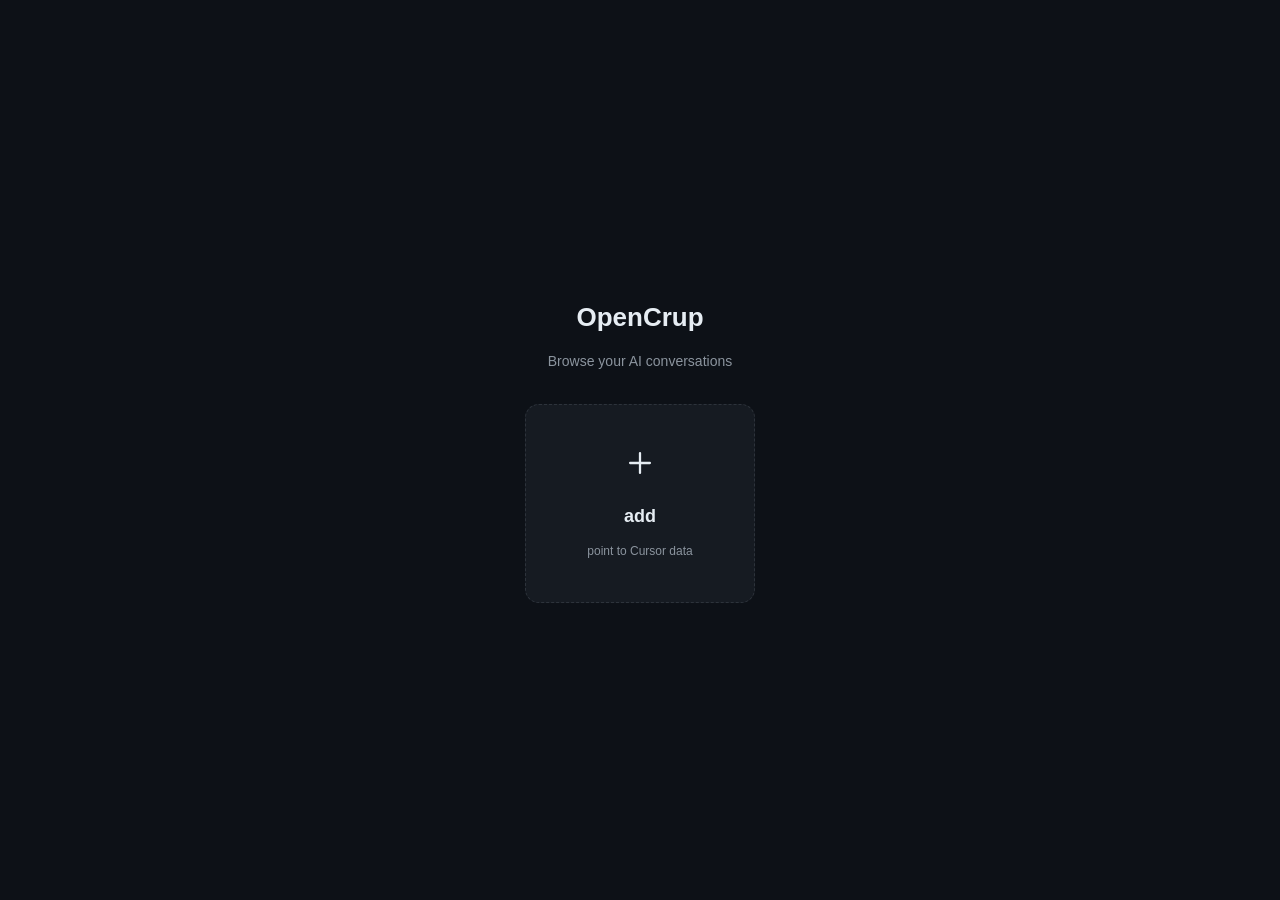
==== public/index.html @ 6ed2d38c "Remove the 'New session' button from the top bar Drops the button, its modal (openNewSessionModal), " ====
<!doctype html>
<html lang="en">
<head>
<meta charset="utf-8">
<meta name="viewport" content="width=device-width, initial-scale=1">
<title>OpenCrup</title>
<style>
  :root {
    --bg: #0d1117;
    --bg2: #161b22;
    --bg3: #1c2129;
    --bg4: #232a35;
    --border: #2d333b;
    --text: #e6edf3;
    --muted: #8b949e;
    --accent: #58a6ff;
    --green: #3fb950;
    --red: #f85149;
    --yellow: #d29922;
    --purple: #bc8cff;
  }
  * { box-sizing: border-box; }
  html, body { height: 100%; }
  body {
    margin: 0;
    font: 14px/1.5 -apple-system, BlinkMacSystemFont, "Segoe UI", Roboto, Helvetica, Arial, sans-serif;
    background: var(--bg);
    color: var(--text);
    display: flex;
    flex-direction: column;
  }
  /* while Shift is held: no text selection anywhere — set explicitly on every
     element (not just inherited) so no descendant can opt back in */
  body.shift-held, body.shift-held * {
    -webkit-user-select: none;
    user-select: none !important;
  }
  button { font: inherit; cursor: pointer; }
  input, select, textarea { font: inherit; color: var(--text); background: var(--bg); border: 1px solid var(--border); border-radius: 6px; padding: 6px 10px; outline: none; }
  input:focus, select:focus, textarea:focus { border-color: var(--accent); }
  ::-webkit-scrollbar { width: 10px; height: 10px; }
  ::-webkit-scrollbar-thumb { background: var(--bg4); border-radius: 5px; }
  ::-webkit-scrollbar-track { background: transparent; }

  /* ---------- top bar ---------- */
  header {
    display: flex; align-items: center; gap: 12px;
    padding: 10px 16px;
    background: var(--bg2);
    border-bottom: 1px solid var(--border);
    flex: 0 0 auto;
  }
  header .logo { font-weight: 700; font-size: 15px; }
  header .logo span { color: var(--accent); }
  header .sub { color: var(--muted); font-size: 12px; }
  header .spacer { flex: 1; }
  .btn {
    background: var(--bg3); color: var(--text);
    border: 1px solid var(--border); border-radius: 6px;
    padding: 6px 12px; font-size: 13px;
  }
  .btn:hover { background: var(--bg4); }
  .btn.primary { background: #1f6feb; border-color: #1f6feb; color: #fff; }
  .btn.primary:hover { background: #388bfd; }
  .btn.danger { color: var(--red); }
  .btn.danger:hover { background: rgba(248, 81, 73, .12); border-color: var(--red); }
  /* inline SVG icons: fully hidden (no reserved gap) until the button is hovered */
  .btn .ic { width: 13px; height: 13px; margin-left: 6px; vertical-align: -2px; display: none; }
  .btn:hover .ic { display: inline-block; }
  .btn.small { padding: 3px 8px; font-size: 12px; }

  /* ---------- layout ---------- */
  main { display: flex; flex: 1; min-height: 0; }
  aside {
    width: 320px; flex: 0 0 320px;
    border-right: 1px solid var(--border);
    background: var(--bg2);
    display: flex; flex-direction: column; min-height: 0;
  }
  .filters { padding: 10px; display: flex; flex-direction: column; gap: 8px; border-bottom: 1px solid var(--border); }
  .filters .row { display: flex; gap: 8px; align-items: center; }
  .filters input[type="search"] { flex: 1; }
  .filters select { flex: 1; }
  .filters label { display: flex; align-items: center; gap: 6px; color: var(--muted); font-size: 12px; cursor: pointer; white-space: nowrap; }
  #f-selcount { flex: 0 0 auto; white-space: nowrap; }

  #session-list { overflow-y: auto; flex: 1; }
  input[type="checkbox"] { accent-color: var(--accent); cursor: pointer; }
  /* bulk action icons live in the Transcripts row, right before the funnel (shown only with a selection) */
  .bulk-bar {
    display: none; align-items: center; gap: 4px; margin-left: auto;
  }
  .bulk-bar .icon-btn { padding: 3px 7px; }
  .bulk-bar .icon-btn svg { width: 14px; height: 14px; }
  [data-tip] { position: relative; }
  [data-tip]:hover::after {
    content: attr(data-tip);
    position: absolute;
    bottom: calc(100% + 6px);
    left: 50%; transform: translateX(-50%);
    background: var(--bg4);
    border: 1px solid var(--border);
    color: var(--text);
    font-size: 11px; line-height: 1.3;
    padding: 3px 8px;
    border-radius: 6px;
    white-space: nowrap;
    z-index: 40;
    pointer-events: none;
  }
  /* rightmost button: anchor to its right edge so the tip stays inside the sidebar */
  .bulk-bar button:last-child[data-tip]:hover::after {
    left: auto; right: 0; transform: none;
  }
  .session-item {
    padding: 10px 12px;
    border-bottom: 1px solid var(--border);
    cursor: pointer;
    border-left: 3px solid transparent;
    display: flex; gap: 8px; align-items: flex-start;
  }
  .si-text { flex: 1; min-width: 0; }
  .session-item:hover { background: var(--bg3); }
  .session-item.selected {
    background: rgba(88, 166, 255, .13);
    border-left-color: var(--accent);
  }
  .session-item.selected:hover { background: rgba(88, 166, 255, .2); }
  /* the latest clicked item (anchor) stands out from the rest of the selection */
  .session-item.active {
    background: rgba(88, 166, 255, .3);
    border-left-color: var(--accent);
  }
  .session-item .title { font-weight: 600; font-size: 13px; white-space: nowrap; overflow: hidden; text-overflow: ellipsis; }
  .session-item .meta { color: var(--muted); font-size: 11.5px; margin-top: 3px; display: flex; gap: 6px; flex-wrap: wrap; }
  .badge {
    display: inline-block; padding: 0 6px; border-radius: 10px;
    font-size: 10.5px; line-height: 16px; border: 1px solid var(--border);
    color: var(--muted); background: var(--bg);
  }
  .badge.agent { color: var(--purple); border-color: rgba(188, 140, 255, .4); }
  .badge.archived { color: var(--yellow); border-color: rgba(210, 153, 34, .5); }
  .badge.model { color: var(--accent); border-color: rgba(88, 166, 255, .4); }

  /* ---------- project groups ---------- */
  .proj-head {
    display: flex; align-items: center; gap: 8px;
    padding: 6px 12px;
    background: var(--bg3);
    border-bottom: 1px solid var(--border);
    cursor: pointer;
    position: sticky; top: 0; z-index: 5;
    font-size: 12px;
  }
  .proj-head:hover { background: var(--bg4); }
  .proj-toggle { color: var(--muted); width: 12px; flex: 0 0 auto; }
  .proj-name { flex: 1; min-width: 0; white-space: nowrap; overflow: hidden; text-overflow: ellipsis; font-weight: 600; }
  .proj-head .badge { flex: 0 0 auto; }
  /* list title row: "Transcripts" + filter icon (tapping the icon swaps in the project dropdown) */
  .list-title {
    display: flex; align-items: center; gap: 8px;
    padding: 7px 12px; border-bottom: 1px solid var(--border); background: var(--bg2);
  }
  .list-title-text { font-weight: 600; font-size: 12px; color: var(--muted); text-transform: uppercase; letter-spacing: .05em; }
  /* filter icon: tapping it reveals a project menu below (selected item gets a checkmark) */
  .filter-wrap { position: relative; margin-left: auto; }
  .filter-icon {
    background: none; border: none; cursor: pointer; color: var(--muted);
    padding: 3px; display: flex; align-items: center; border-radius: 4px;
  }
  .filter-icon:hover { color: var(--text); background: var(--bg4); }
  .filter-icon svg { width: 14px; height: 14px; }
  .filter-menu {
    position: absolute; top: calc(100% + 4px); right: 0; z-index: 50;
    min-width: 220px; max-width: 320px; max-height: 320px; overflow-y: auto;
    background: var(--bg); border: 1px solid var(--border); border-radius: 6px;
    box-shadow: 0 8px 24px rgba(0, 0, 0, .4); display: none;
  }
  .filter-menu.open { display: block; }
  .filter-item {
    display: flex; align-items: center; gap: 8px;
    padding: 7px 10px; font-size: 12px; cursor: pointer; white-space: nowrap;
  }
  .filter-item:hover { background: var(--bg4); }
  .filter-item .check { width: 14px; flex: 0 0 auto; color: var(--accent); }
  .filter-item .label { overflow: hidden; text-overflow: ellipsis; }
  /* select-all checkbox (left of the title) */
  .list-title .selectall { display: flex; align-items: center; cursor: pointer; }
  .list-title .selectall input { width: 14px; height: 14px; cursor: pointer; }
  /* separator inside the filter menu (above the "Show archived" toggle) */
  .filter-sep { height: 1px; margin: 5px 8px; background: var(--border); }

  /* ---------- detail pane ---------- */
  #detail { flex: 1; overflow-y: auto; min-width: 0; }
  .empty {
    height: 100%; display: flex; flex-direction: column; align-items: center; justify-content: center;
    color: var(--muted); gap: 8px;
  }
  .empty .big { font-size: 40px; }
  .detail-inner { max-width: 900px; margin: 0 auto; padding: 20px 24px 80px; }

  .sess-head { border-bottom: 1px solid var(--border); padding-bottom: 14px; margin-bottom: 18px; }
  .sess-head h1 { font-size: 20px; margin: 0 0 8px; }
  .sess-head .title-input { font-size: 20px; font-weight: 700; width: 100%; }
  .sess-meta { display: flex; flex-wrap: wrap; gap: 6px 14px; color: var(--muted); font-size: 12px; }
  .sess-meta .k { color: var(--muted); }
  .sess-meta .v { color: var(--text); }
  .sess-meta select {
    font-size: 12px; padding: 1px 6px; border-radius: 4px;
    max-width: 300px; text-overflow: ellipsis;
  }
  /* project combo: select + fused "…" button on the trailing edge */
  .proj-combo { display: inline-flex; align-items: stretch; border: 1px solid var(--border); border-radius: 4px; }
  .proj-combo select {
    border: none; border-radius: 0; font-size: 12px; padding: 1px 6px;
    max-width: 260px; text-overflow: ellipsis;
  }
  .proj-combo .combo-more {
    border: none; border-left: 1px solid var(--border); border-radius: 0;
    background: var(--bg3); color: var(--text); padding: 0 9px;
    cursor: pointer; font-size: 13px; line-height: 1;
  }
  .proj-combo .combo-more:hover { background: var(--bg4); }
  .spinner {
    display: inline-block; width: 11px; height: 11px;
    border: 2px solid var(--border); border-top-color: var(--accent);
    border-radius: 50%; animation: spin .7s linear infinite;
  }
  @keyframes spin { to { transform: rotate(360deg); } }
  .sess-actions { display: flex; gap: 8px; margin-top: 12px; flex-wrap: wrap; }
  .mono { font-family: ui-monospace, SFMono-Regular, Menlo, monospace; font-size: 11.5px; }
  .copyable { cursor: pointer; }
  .copyable:hover { color: var(--accent); }

  /* ---------- messages ---------- */
  .msg { display: flex; gap: 12px; margin-bottom: 18px; }
  .avatar {
    flex: 0 0 30px; width: 30px; height: 30px; border-radius: 8px;
    display: flex; align-items: center; justify-content: center;
    font-size: 12px; font-weight: 700; margin-top: 2px;
  }
  .avatar.user { background: rgba(63, 185, 80, .15); color: var(--green); }
  .avatar.assistant { background: rgba(88, 166, 255, .15); color: var(--accent); }
  .msg-body { flex: 1; min-width: 0; }
  .msg-head { display: flex; align-items: center; gap: 8px; margin-bottom: 4px; position: relative; }
  .msg-head .name { font-weight: 600; font-size: 13px; }
  .msg-head .time { color: var(--muted); font-size: 11.5px; }
  /* actions are absolutely positioned so showing/hiding them never shifts the layout */
  .msg-head .actions { position: absolute; right: 0; top: 0; height: 100%; display: none; align-items: center; gap: 4px; }
  .msg:hover .msg-head .actions { display: flex; }
  /* compact icon-only buttons (message edit/delete) */
  .icon-btn { padding: 2px 6px; line-height: 1; }
  .icon-btn svg { width: 13px; height: 13px; vertical-align: -2px; }
  .msg-content {
    background: var(--bg2); border: 1px solid var(--border); border-radius: 8px;
    padding: 10px 14px; overflow-wrap: break-word;
  }
  .msg.user .msg-content { background: rgba(63, 185, 80, .06); }
  .msg-content p { margin: 0 0 8px; }
  .msg-content p:last-child { margin-bottom: 0; }
  .msg-content pre {
    background: var(--bg); border: 1px solid var(--border); border-radius: 6px;
    padding: 10px; overflow-x: auto; font-size: 12px; line-height: 1.45;
    font-family: ui-monospace, SFMono-Regular, Menlo, monospace;
  }
  .msg-content code {
    font-family: ui-monospace, SFMono-Regular, Menlo, monospace; font-size: 12px;
    background: var(--bg4); border-radius: 4px; padding: 1px 5px;
  }
  .msg-content pre code { background: none; padding: 0; }
  .msg-content a { color: var(--accent); }

  details.thinking, details.tool, details.compaction {
    border: 1px solid var(--border); border-radius: 6px; margin: 6px 0;
    background: var(--bg);
  }
  details.thinking summary, details.tool summary, details.compaction summary {
    padding: 6px 10px; cursor: pointer; color: var(--muted); font-size: 12px;
    user-select: none; list-style: none;
  }
  details.thinking summary::before { content: "◦ "; }
  details.tool summary::before { content: "⚙ "; }
  details.compaction summary::before { content: "⧉ "; }
  details.thinking[open] summary, details.tool[open] summary, details.compaction[open] summary { color: var(--text); border-bottom: 1px solid var(--border); }
  details .inner { padding: 8px 10px; font-size: 12.5px; }
  details .inner pre { margin: 0; white-space: pre-wrap; word-break: break-word; }
  .tool-name { font-weight: 600; color: var(--accent); }
  .tool-status { font-size: 11px; padding: 0 6px; border-radius: 8px; }
  .tool-status.completed { color: var(--green); background: rgba(63,185,80,.12); }
  .tool-status.error { color: var(--red); background: rgba(248,81,73,.12); }
  .tool-status.pending { color: var(--yellow); background: rgba(210,153,34,.12); }

  .sysline { text-align: center; color: var(--muted); font-size: 12px; margin: 10px 0; }
  .sysline .pill { background: var(--bg2); border: 1px solid var(--border); border-radius: 12px; padding: 2px 12px; display: inline-block; }

  .edit-box { width: 100%; min-height: 120px; resize: vertical; font-family: inherit; background: var(--bg); }
  .edit-actions { display: flex; gap: 8px; margin-top: 8px; }

  /* ---------- modal ---------- */
  .modal-backdrop {
    position: fixed; inset: 0; background: rgba(0,0,0,.6);
    display: flex; align-items: center; justify-content: center; z-index: 50;
  }
  .modal {
    background: var(--bg2); border: 1px solid var(--border); border-radius: 10px;
    width: 480px; max-width: calc(100vw - 40px); padding: 20px;
  }
  .modal h2 { margin: 0 0 14px; font-size: 16px; }
  .modal .field { margin-bottom: 12px; }
  .modal .field label { display: block; color: var(--muted); font-size: 12px; margin-bottom: 4px; }
  .modal .field input, .modal .field select { width: 100%; }
  .modal .modal-actions { display: flex; justify-content: flex-end; gap: 8px; margin-top: 16px; }

  /* ---------- toast ---------- */
  #toast {
    position: fixed; bottom: 20px; left: 50%; transform: translateX(-50%);
    background: var(--bg3); border: 1px solid var(--border); border-radius: 8px;
    padding: 8px 16px; font-size: 13px; z-index: 100;
    opacity: 0; pointer-events: none; transition: opacity .2s;
  }
  #toast.show { opacity: 1; }
  #toast.error { border-color: var(--red); color: var(--red); }
  #toast.ok { border-color: var(--green); color: var(--green); }

  /* ---------- home / source picker ---------- */
  #home, #viewer { flex: 1; min-height: 0; }
  #viewer { display: flex; flex-direction: column; }
  .hidden { display: none !important; }
  #home {
    display: flex; flex-direction: column; align-items: center; justify-content: center;
    gap: 14px; padding: 40px;
  }
  .home-title { font-size: 26px; font-weight: 700; }
  .home-sub { color: var(--muted); font-size: 14px; margin-bottom: 18px; }
  .home-cards { display: flex; gap: 20px; flex-wrap: wrap; justify-content: center; }
  .source-card {
    width: 230px; padding: 30px 20px; text-align: center;
    background: var(--bg2); border: 1px solid var(--border); border-radius: 14px;
    cursor: pointer; transition: transform .12s, border-color .12s, background .12s;
    display: flex; flex-direction: column; align-items: center; gap: 12px;
  }
  .source-card:hover { transform: translateY(-3px); border-color: var(--accent); background: var(--bg3); }
  .source-card .icon { width: 56px; height: 56px; display: flex; align-items: center; justify-content: center; }
  .source-card .icon svg { width: 46px; height: 46px; }
  .source-card .name { font-size: 18px; font-weight: 700; }
  .source-card .desc { color: var(--muted); font-size: 12px; }
  .source-card .count { color: var(--muted); font-size: 11px; }
  .source-card.add { border-style: dashed; }
  .source-card.add .icon svg { width: 34px; height: 34px; }
</style>
</head>
<body>

<div id="home">
  <div class="home-title">OpenCrup</div>
  <div class="home-sub">Browse your AI conversations</div>
  <div class="home-cards" id="home-cards"></div>
</div>

<div id="viewer" class="hidden">
<header>
  <button class="btn" id="btn-home" title="Back to home">← Home</button>
  <div class="logo" id="app-logo">Open<span>Crup</span></div>
  <div class="sub" id="db-sub"></div>
  <div class="spacer"></div>
  <button class="btn" id="btn-refresh" title="Refresh list">↻ Refresh</button>
</header>

<main>
  <aside>
    <div class="filters">
      <input type="search" id="f-search" placeholder="Search title, id, directory…">
      <div class="row">
        <span class="badge" id="f-count"></span>
        <span class="spacer" style="flex:1"></span>
        <span class="badge" id="f-selcount">0 selected</span>
      </div>
    </div>
    <div class="list-title">
      <label class="selectall" title="Select all"><input type="checkbox" id="f-selectall"></label>
      <span class="list-title-text">Transcripts</span>
      <div class="bulk-bar" id="bulk-bar">
        <button class="btn small icon-btn" id="bulk-archive" data-tip="Archive selected — hidden unless “show archived” is on" title="Archive selected"><svg viewBox="0 0 24 24" fill="none" stroke="currentColor" stroke-width="2" stroke-linecap="round" stroke-linejoin="round"><path d="M21 8v13H3V8"/><path d="M1 3h22v5H1z"/><path d="M10 12h4"/></svg></button>
        <button class="btn small icon-btn" id="bulk-unarchive" data-tip="Unarchive selected — back to the active list" title="Unarchive selected"><svg viewBox="0 0 24 24" fill="none" stroke="currentColor" stroke-width="2" stroke-linecap="round" stroke-linejoin="round"><path d="M21 8v13H3V8"/><path d="M1 3h22v5H1z"/><path d="M12 18v-6"/><path d="M9 15l3-3 3 3"/></svg></button>
        <button class="btn small icon-btn danger" id="bulk-delete" data-tip="Permanently delete selected sessions and all their messages" title="Delete selected"><svg viewBox="0 0 24 24" fill="none" stroke="currentColor" stroke-width="2" stroke-linecap="round" stroke-linejoin="round"><path d="M3 6h18"/><path d="M19 6v14a2 2 0 0 1-2 2H7a2 2 0 0 1-2-2V6"/><path d="M8 6V4a2 2 0 0 1 2-2h4a2 2 0 0 1 2 2v2"/></svg></button>
      </div>
      <div class="filter-wrap">
        <button class="filter-icon" id="f-filter" title="Filter by project" aria-label="Filter by project">
          <svg viewBox="0 0 24 24" fill="none" stroke="currentColor" stroke-width="2" stroke-linecap="round" stroke-linejoin="round"><path d="M22 3H2l8 9.46V19l4 2v-8.54L22 3z"/></svg>
        </button>
        <div class="filter-menu" id="f-menu"></div>
      </div>
    </div>
    <div id="session-list"></div>
  </aside>
  <section id="detail">
    <div class="empty">
      <div class="big">💬</div>
      <div>Select a conversation to view it</div>
    </div>
  </section>
</main>
</div>

<div id="toast"></div>

<script>
"use strict";

// ---------------------------------------------------------------------------
// state
// ---------------------------------------------------------------------------
const state = {
  source: null, // "opencode" | "cursor" | null (home)
  sessions: [],
  projects: [],
  models: [],
  selectedId: null,
  detail: null,
  selected: new Set(),
  selectAnchor: null, // id of the last clicked row, for shift-click range select
  collapsedProjects: new Set(), // project keys whose group is collapsed
  projectFilter: "", // project id the list is filtered to ("" = all projects)
  showArchived: false, // include archived sessions in the list
};

const $ = (sel) => document.querySelector(sel);
const detailEl = $("#detail");

// ---------------------------------------------------------------------------
// utils
// ---------------------------------------------------------------------------
function escapeHtml(s) {
  return String(s ?? "").replace(/&/g, "&amp;").replace(/</g, "&lt;").replace(/>/g, "&gt;").replace(/"/g, "&quot;");
}

function md(text) {
  const codes = [];
  let s = escapeHtml(text);
  s = s.replace(/```(\w*)\n?([\s\S]*?)```/g, (m, lang, code) => {
    codes.push(`<pre><code>${code.replace(/\n$/, "")}</code></pre>`);
    return `\u0000${codes.length - 1}\u0000`;
  });
  s = s.replace(/`([^`\n]+)`/g, "<code>$1</code>");
  s = s.replace(/\*\*([^*]+)\*\*/g, "<strong>$1</strong>");
  s = s.replace(/\[([^\]]+)\]\((https?:[^)\s]+)\)/g, '<a href="$2" target="_blank" rel="noopener">$1</a>');
  s = s.replace(/\n/g, "<br>");
  s = s.replace(/\u0000(\d+)\u0000/g, (m, i) => codes[Number(i)]);
  return s;
}

function relTime(ts) {
  if (!ts) return "";
  const d = Date.now() - ts;
  const min = Math.floor(d / 60000);
  if (min < 1) return "just now";
  if (min < 60) return `${min}m ago`;
  const h = Math.floor(min / 60);
  if (h < 24) return `${h}h ago`;
  const days = Math.floor(h / 24);
  if (days < 30) return `${days}d ago`;
  return new Date(ts).toLocaleDateString();
}

function fmtTime(ts) {
  return ts ? new Date(ts).toLocaleString() : "";
}

function shortModel(modelStr) {
  if (!modelStr) return null;
  try {
    const m = JSON.parse(modelStr);
    return m.variant ? `${m.id}#${m.variant}` : m.id;
  } catch { return modelStr; }
}

function tilde(p) {
  const home = window.__home;
  if (p && home && p.startsWith(home)) return "~" + p.slice(home.length);
  return p || "";
}

function toast(msg, type = "ok") {
  const el = $("#toast");
  el.textContent = msg;
  el.className = `show ${type}`;
  clearTimeout(toast._t);
  toast._t = setTimeout(() => (el.className = ""), 2500);
}

async function api(path, opts = {}) {
  const res = await fetch(path, {
    headers: { "content-type": "application/json" },
    ...opts,
    body: opts.body ? JSON.stringify(opts.body) : undefined,
  });
  const data = await res.json().catch(() => ({}));
  if (!res.ok) throw new Error(data.error || `HTTP ${res.status}`);
  return data;
}

// source-aware API base + path builders
const API_BASE = { opencode: "/api", cursor: "/api/cursor" };
function base() { return API_BASE[state.source] || "/api"; }
function sessionsUrl(params) {
  const p = new URLSearchParams();
  if (params.q) p.set("q", params.q);
  if (params.project) p.set(state.source === "cursor" ? "project" : "project_id", params.project);
  if (params.archived) p.set("archived", "1");
  return `${base()}/sessions?${p}`;
}
function messageUrl(mid) {
  if (state.source === "cursor")
    return `${base()}/sessions/${encodeURIComponent(state.detail.id)}/messages/${encodeURIComponent(mid)}`;
  return `${base()}/messages/${encodeURIComponent(mid)}`;
}

// ---------------------------------------------------------------------------
// loading
// ---------------------------------------------------------------------------
async function loadProjects() {
  state.projects = await api(base() + "/projects");
  renderFilterMenu();
}

// Build the project filter menu (All projects + each project); the active one gets a checkmark
function renderFilterMenu() {
  const menu = $("#f-menu");
  if (!menu) return;
  const items = [
    { id: "", label: "All projects" },
    ...state.projects.map((p) => ({ id: p.id, label: `${tilde(p.worktree)} (${p.session_count})` })),
  ];
  const projHtml = items.map((it) => {
    const active = it.id === state.projectFilter;
    return `<div class="filter-item" data-kind="project" data-id="${escapeHtml(it.id)}">
      <span class="check">${active ? "✓" : ""}</span>
      <span class="label">${escapeHtml(it.label)}</span>
    </div>`;
  }).join("");
  const archHtml = `<div class="filter-sep"></div>
    <div class="filter-item" data-kind="archived">
      <span class="check">${state.showArchived ? "✓" : ""}</span>
      <span class="label">Show archived</span>
    </div>`;
  menu.innerHTML = projHtml + archHtml;
  menu.querySelectorAll(".filter-item").forEach((el) => {
    el.addEventListener("click", () => {
      if (el.dataset.kind === "archived") {
        state.showArchived = !state.showArchived;
      } else {
        state.projectFilter = el.dataset.id;
      }
      closeFilterMenu();
      renderFilterMenu();
      loadSessions();
    });
  });
}
function closeFilterMenu() {
  const menu = $("#f-menu");
  if (menu) menu.classList.remove("open");
}

async function loadModels() {
  if (state.source === "cursor") { state.models = []; return; }
  state.models = await api(base() + "/models");
}

async function loadSessions() {
  const q = $("#f-search").value.trim();
  const project = state.projectFilter;
  const archived = state.showArchived;
  state.sessions = await api(sessionsUrl({ q, project, archived }));
  // drop selections (and the range anchor) that are no longer in the visible list
  const visible = new Set(state.sessions.map((s) => s.id));
  for (const id of [...state.selected]) if (!visible.has(id)) state.selected.delete(id);
  if (state.selectAnchor && !visible.has(state.selectAnchor)) state.selectAnchor = null;
  renderSessionList();
}

async function refreshAll() {
  await Promise.all([loadProjects(), loadModels(), loadSessions()]);
}

// ---------------------------------------------------------------------------
// session list
// ---------------------------------------------------------------------------
function projectKey(s) {
  return s.project_worktree || s.directory || "(unknown)";
}

// Group sessions by project, ordered by most recent activity per project.
// Archived sessions are pulled into their own "Archived" group (pinned last).
// Returns an array of [groupKey, [session, ...]] pairs.
function groupedSessions() {
  const groups = new Map();
  for (const s of state.sessions) {
    const k = s.time_archived ? "__archived__" : projectKey(s);
    if (!groups.has(k)) groups.set(k, []);
    groups.get(k).push(s);
  }
  const latest = (items) => Math.max(0, ...items.map((s) => s.time_updated || 0));
  const entries = [...groups.entries()];
  entries.sort((a, b) => {
    if (a[0] === "__archived__") return 1;
    if (b[0] === "__archived__") return -1;
    return latest(b[1]) - latest(a[1]);
  });
  return entries;
}

function renderSessionList() {
  const el = $("#session-list");
  $("#f-count").textContent = `${state.sessions.length} sessions`;
  if (state.sessions.length === 0) {
    el.innerHTML = '<div class="empty" style="height:auto;padding:40px 10px">No sessions found</div>';
    updateSelectionUI();
    return;
  }
  const groups = groupedSessions();
  el.innerHTML = groups.map(([key, items]) => {
    const collapsed = state.collapsedProjects.has(key);
    const name = key === "__archived__" ? "Archived" : tilde(key);
    return `
      <div class="proj-group" data-proj="${escapeHtml(key)}">
        <div class="proj-head" data-proj="${escapeHtml(key)}">
          <span class="proj-toggle">${collapsed ? "▸" : "▾"}</span>
          <span class="proj-name" title="${escapeHtml(name)}">${escapeHtml(name)}</span>
          <span class="badge">${items.length}</span>
        </div>
        <div class="proj-items" style="display:${collapsed ? "none" : "block"}">
          ${items.map(sessionItemHtml).join("")}
        </div>
      </div>`;
  }).join("");
  el.querySelectorAll(".session-item").forEach((node) =>
    node.addEventListener("click", (e) => {
      if (e.shiftKey) {
        e.preventDefault();
        rangeSelect(node.dataset.id);
      } else {
        clickItem(node.dataset.id);
      }
    })
  );
  el.querySelectorAll(".proj-head").forEach((node) =>
    node.addEventListener("click", () => toggleProject(node.dataset.proj))
  );
  updateSelectionUI();
}

function sessionItemHtml(s) {
  const title = s.title || s.slug || s.id;
  const model = shortModel(s.model);
  const cls = [
    "session-item",
    s.id === state.selectAnchor ? "active" : "",
    state.selected.has(s.id) ? "selected" : "",
  ].filter(Boolean).join(" ");
  return `
    <div class="${cls}" data-id="${s.id}">
      <div class="si-text">
        <div class="title">${escapeHtml(title)}</div>
        <div class="meta">
          <span>${relTime(s.time_updated)}</span>
          <span>·</span>
          <span>${s.message_count} msg</span>
          ${s.agent ? `<span class="badge agent">${escapeHtml(s.agent)}</span>` : ""}
          ${model ? `<span class="badge model">${escapeHtml(model)}</span>` : ""}
          ${s.time_archived ? `<span class="badge archived">archived</span>` : ""}
        </div>
      </div>
    </div>`;
}

function toggleProject(key) {
  if (state.collapsedProjects.has(key)) state.collapsedProjects.delete(key);
  else state.collapsedProjects.add(key);
  let group = null;
  document.querySelectorAll(".proj-group").forEach((g) => { if (g.dataset.proj === key) group = g; });
  if (!group) return renderSessionList();
  const collapsed = state.collapsedProjects.has(key);
  group.querySelector(".proj-items").style.display = collapsed ? "none" : "block";
  group.querySelector(".proj-toggle").textContent = collapsed ? "▸" : "▾";
}

function toggleSelect(id, on) {
  if (on) state.selected.add(id);
  else state.selected.delete(id);
  updateSelectionUI();
}

// Plain click: select only this row (clears the rest) and open it.
function clickItem(id) {
  state.selected.clear();
  state.selected.add(id);
  selectSession(id);
}

// Shift-click: select the inclusive span between the anchor row and this row,
// replacing the previous selection; this row becomes the new anchor (the
// "latest selected" item) and is opened.
function rangeSelect(id) {
  const ids = groupedSessions().map((g) => g[1]).flat().map((s) => s.id);
  const a = ids.indexOf(state.selectAnchor);
  const b = ids.indexOf(id);
  if (a === -1) {
    clickItem(id); // no anchor yet: behave like a plain click
    return;
  }
  const [lo, hi] = a < b ? [a, b] : [b, a];
  state.selected.clear();
  for (let i = lo; i <= hi; i++) state.selected.add(ids[i]);
  selectSession(id);
}

// Click on empty space (not on a row): clear the selection.
function clearSelection() {
  if (state.selected.size === 0 && !state.selectAnchor) return;
  state.selected.clear();
  state.selectAnchor = null;
  updateSelectionUI();
}

function updateSelectionUI() {
  const n = state.selected.size;
  $("#f-selcount").textContent = `${n} selected`;
  const bar = $("#bulk-bar");
  bar.style.display = n > 0 ? "flex" : "none";
  const all = $("#f-selectall");
  all.checked = state.sessions.length > 0 && state.sessions.every((s) => state.selected.has(s.id));
  all.indeterminate = n > 0 && !all.checked;
  // sync row highlights without a full re-render (keeps scroll position)
  document.querySelectorAll("#session-list .session-item").forEach((el) => {
    el.classList.toggle("selected", state.selected.has(el.dataset.id));
    el.classList.toggle("active", el.dataset.id === state.selectAnchor);
  });
}

async function bulkAction(action) {
  const ids = [...state.selected];
  if (ids.length === 0) return;
  const verb = action === "delete" ? "deleted" : action === "archive" ? "archived" : "unarchived";
  if (action === "delete" && !confirm(`Delete ${ids.length} session(s) and all their messages? This cannot be undone.`)) return;
  try {
    const res = await api(`${base()}/sessions/bulk`, { method: "POST", body: { action, ids } });
    toast(`${res.affected} session(s) ${verb}`);
    if (state.selectedId && state.selected.has(state.selectedId)) {
      state.detail = null;
      state.selectedId = null;
      detailEl.innerHTML = '<div class="empty"><div class="big">💬</div><div>Select a conversation to view it</div></div>';
    }
    state.selected.clear();
    state.selectAnchor = null;
    await loadSessions();
  } catch (err) { toast(err.message, "error"); }
}

// ---------------------------------------------------------------------------
// session detail
// ---------------------------------------------------------------------------
async function selectSession(id) {
  state.selectedId = id;
  state.selectAnchor = id; // the opened row is the "latest selected" (shift-click anchor)
  renderSessionList();
  detailEl.innerHTML = '<div class="empty"><div class="big">⏳</div><div>Loading…</div></div>';
  try {
    state.detail = await api(`${base()}/sessions/${encodeURIComponent(id)}`);
    renderDetail();
  } catch (err) {
    detailEl.innerHTML = `<div class="empty"><div class="big">⚠️</div><div>${escapeHtml(err.message)}</div></div>`;
  }
}

// <option> list for the project dropdown: every known project, plus the
// session's current directory if it has no project row yet
function projectOptions(current) {
  const known = state.projects.map((p) => p.worktree);
  const list = known.includes(current)
    ? state.projects
    : [{ worktree: current }, ...state.projects];
  return list.map((p) =>
    `<option value="${escapeHtml(p.worktree)}"${p.worktree === current ? " selected" : ""}>${escapeHtml(tilde(p.worktree))}</option>`
  ).join("");
}

function renderDetail() {
  const s = state.detail;
  if (!s) return;
  const model = shortModel(s.model);
  const tokens =
    (s.tokens_input || 0) + (s.tokens_output || 0) + (s.tokens_reasoning || 0) +
    (s.tokens_cache_read || 0) + (s.tokens_cache_write || 0);

  detailEl.innerHTML = `
    <div class="detail-inner">
      <div class="sess-head">
        <h1 id="sess-title">${escapeHtml(s.title || s.slug || s.id)}</h1>
        <div class="sess-meta">
          <span><span class="k">id </span><span class="v mono copyable" id="sess-id" title="click to copy">${s.id}</span></span>
          ${state.source === "opencode"
            ? `<span><span class="k">proj </span><span class="proj-combo"><select id="sess-project" title="move this conversation to another project">${projectOptions(s.directory)}</select><button class="combo-more" id="sess-pick" title="choose a project folder…">…</button></span></span>`
            : `<span><span class="k">proj </span><span class="v mono">${escapeHtml(tilde(s.directory))}</span></span>`}
          ${s.agent ? `<span><span class="k">agent </span><span class="v">${escapeHtml(s.agent)}</span></span>` : ""}
          ${model ? `<span><span class="k">model </span><span class="v">${escapeHtml(model)}</span></span>` : ""}
          <span><span class="k">created </span><span class="v">${fmtTime(s.time_created)}</span></span>
          <span><span class="k">updated </span><span class="v">${fmtTime(s.time_updated)}</span></span>
          ${tokens ? `<span><span class="k">tokens </span><span class="v">${tokens.toLocaleString()}</span></span>` : ""}
          ${s.cost ? `<span><span class="k">cost </span><span class="v">$${Number(s.cost).toFixed(4)}</span></span>` : ""}
          ${s.time_archived ? `<span class="badge archived">archived</span>` : ""}
        </div>
        <div class="sess-actions">
          <button class="btn small" id="btn-edit-title">Rename<svg class="ic" viewBox="0 0 24 24" fill="none" stroke="currentColor" stroke-width="2" stroke-linecap="round" stroke-linejoin="round"><path d="M12 20h9"/><path d="M16.5 3.5a2.121 2.121 0 0 1 3 3L7 19l-4 1 1-4Z"/></svg></button>
          <button class="btn small" id="btn-archive">${s.time_archived ? "Unarchive" : "Archive"}</button>
          <button class="btn small" id="btn-export">Export JSON</button>
          <button class="btn small danger" id="btn-delete">Delete<svg class="ic" viewBox="0 0 24 24" fill="none" stroke="currentColor" stroke-width="2" stroke-linecap="round" stroke-linejoin="round"><path d="M3 6h18"/><path d="M19 6v14a2 2 0 0 1-2 2H7a2 2 0 0 1-2-2V6"/><path d="M8 6V4a2 2 0 0 1 2-2h4a2 2 0 0 1 2 2v2"/></svg></button>
        </div>
      </div>
      <div id="msg-list"></div>
    </div>`;

  $("#sess-id").addEventListener("click", () => {
    navigator.clipboard.writeText(s.id).then(() => toast("session id copied"));
  });
  $("#btn-edit-title").addEventListener("click", editSessionTitle);
  $("#btn-archive").addEventListener("click", toggleArchive);
  $("#btn-export").addEventListener("click", exportSession);
  $("#btn-delete").addEventListener("click", deleteSession);
  // … button (fused to the select's trailing edge): opens the native folder
  // picker. A button click is a valid user gesture in Safari.
  const pickBtn = $("#sess-pick");
  if (pickBtn) pickBtn.addEventListener("click", () => pickProjectDirectory(s.id, s.directory, pickBtn));
  const projSel = $("#sess-project");
  if (projSel) projSel.addEventListener("change", (e) => moveSessionTo(s.id, e.target.value));
  renderMessages();
}

// Show/hide the spinner inside the "…" button (the trailing-edge combo button)
function setPickBusy(busy) {
  const btn = $("#sess-pick");
  if (!btn) return;
  btn.disabled = busy;
  btn.innerHTML = busy ? '<span class="spinner"></span>' : "…";
}

// Re-home a session to a new directory (shared by the dropdown + path picker)
async function moveSessionTo(sessionId, directory) {
  setPickBusy(true);
  try {
    await api(`${base()}/sessions/${sessionId}`, { method: "PATCH", body: { directory } });
    toast("project updated");
    state.detail = await api(`${base()}/sessions/${sessionId}`);
    renderDetail(); // rebuilds the meta row (fresh … button)
    loadSessions();
  } catch (err) { toast(err.message, "error"); setPickBusy(false); }
}

// Open a native directory picker that works in Chrome, Safari and Firefox.
// The picker exposes files with relative paths; we derive the folder name + a
// child-name fingerprint and let the local backend resolve the full path.
function pickProjectDirectory(sessionId, currentDir, selectEl) {
  // Only a <select> needs resetting (a button trigger has no value to restore)
  const reset = () => { if (selectEl.isConnected && selectEl.tagName === "SELECT") selectEl.value = currentDir; };

  const input = document.createElement("input");
  input.type = "file";
  input.multiple = true;
  input.title = "Move"; // best-effort native dialog title
  input.setAttribute("webkitdirectory", "");
  input.setAttribute("directory", "");
  // Off-screen (not display:none) — Safari won't open the dialog for a
  // display:none file input triggered outside a direct click gesture.
  input.style.cssText = "position:fixed; top:0; left:0; width:1px; height:1px; opacity:0; pointer-events:none;";
  document.body.appendChild(input);

  const cleanup = (ok) => { input.remove(); if (!ok) reset(); };

  input.addEventListener("change", async () => {
    const files = Array.from(input.files || []);
    if (!files.length) return cleanup(false);
    // Spin immediately — resolving a brand-new dir scans the home tree, which
    // is the slow part (it runs before moveSessionTo would otherwise spin).
    setPickBusy(true);
    const rel = files[0].webkitRelativePath || files[0].name;
    const name = rel.split("/")[0];
    const children = new Set();
    for (const f of files) {
      const s = (f.webkitRelativePath || "").split("/");
      if (s.length > 1) children.add(s[1]);
      if (children.size >= 50) break;
    }
    try {
      const res = await api(`${base()}/resolve-dir`, { method: "POST", body: { name, children: [...children] } });
      if (!res.path) throw new Error("could not resolve path");
      cleanup(true);
      await moveSessionTo(sessionId, res.path);
    } catch (err) {
      toast(err.message, "error");
      cleanup(false);
      setPickBusy(false);
    }
  });
  input.addEventListener("cancel", () => cleanup(false));
  input.click();
}

function renderMessages() {
  const s = state.detail;
  const el = $("#msg-list");
  if (!s.messages.length) {
    el.innerHTML = '<div class="sysline"><span class="pill">no messages yet</span></div>';
    return;
  }
  el.innerHTML = s.messages.map((m) => renderMessage(m)).join("");
  el.querySelectorAll("[data-edit]").forEach((b) =>
    b.addEventListener("click", () => editMessage(b.dataset.edit))
  );
  el.querySelectorAll("[data-del]").forEach((b) =>
    b.addEventListener("click", () => deleteMessage(b.dataset.del))
  );
}

function renderMessage(m) {
  const d = m.data || {};
  const time = fmtTime(m.time_created);

  if (m.type === "user") {
    return `
      <div class="msg user" id="msg-${m.id}">
        <div class="avatar user">You</div>
        <div class="msg-body">
          <div class="msg-head">
            <span class="name">You</span>
            <span class="time">${time}</span>
            <span class="actions">
              <button class="btn small icon-btn" data-edit="${m.id}" title="Edit message"><svg viewBox="0 0 24 24" fill="none" stroke="currentColor" stroke-width="2" stroke-linecap="round" stroke-linejoin="round"><path d="M12 20h9"/><path d="M16.5 3.5a2.121 2.121 0 0 1 3 3L7 19l-4 1 1-4Z"/></svg></button>
              <button class="btn small icon-btn danger" data-del="${m.id}" title="Delete message"><svg viewBox="0 0 24 24" fill="none" stroke="currentColor" stroke-width="2" stroke-linecap="round" stroke-linejoin="round"><path d="M3 6h18"/><path d="M19 6v14a2 2 0 0 1-2 2H7a2 2 0 0 1-2-2V6"/><path d="M8 6V4a2 2 0 0 1 2-2h4a2 2 0 0 1 2 2v2"/></svg></button>
            </span>
          </div>
          <div class="msg-content">${md(d.text || "")}</div>
        </div>
      </div>`;
  }

  if (m.type === "assistant") {
    const model = d.model ? `${d.model.id}${d.model.variant ? "#" + d.model.variant : ""}` : "assistant";
    const parts = (d.content || []).map((c) => {
      if (c.type === "reasoning") {
        return `<details class="thinking"><summary>thinking</summary><div class="inner">${md(c.text || "")}</div></details>`;
      }
      if (c.type === "text") {
        return `<div class="msg-content" style="margin-top:6px">${md(c.text || "")}</div>`;
      }
      if (c.type === "tool") {
        const status = c.state?.status || (c.executed ? "completed" : "pending");
        const input = c.state?.input;
        const inputStr = input ? (typeof input === "string" ? input : JSON.stringify(input, null, 2)) : "";
        const output = (c.state?.content || []).map((x) => x.text || "").join("\n");
        return `
          <details class="tool">
            <summary><span class="tool-name">${escapeHtml(c.name || "tool")}</span>
              <span class="tool-status ${status}">${status}</span></summary>
            <div class="inner">
              ${inputStr ? `<div style="margin-bottom:6px;color:var(--muted)">input</div><pre>${escapeHtml(inputStr)}</pre>` : ""}
              ${output ? `<div style="margin:6px 0 4px;color:var(--muted)">output</div><pre>${escapeHtml(output)}</pre>` : ""}
            </div>
          </details>`;
      }
      return "";
    }).join("");
    return `
      <div class="msg assistant" id="msg-${m.id}">
        <div class="avatar assistant">AI</div>
        <div class="msg-body">
          <div class="msg-head">
            <span class="name">${escapeHtml(model)}</span>
            <span class="time">${time}</span>
            <span class="actions">
              <button class="btn small icon-btn" data-edit="${m.id}" title="Edit message"><svg viewBox="0 0 24 24" fill="none" stroke="currentColor" stroke-width="2" stroke-linecap="round" stroke-linejoin="round"><path d="M12 20h9"/><path d="M16.5 3.5a2.121 2.121 0 0 1 3 3L7 19l-4 1 1-4Z"/></svg></button>
              <button class="btn small icon-btn danger" data-del="${m.id}" title="Delete message"><svg viewBox="0 0 24 24" fill="none" stroke="currentColor" stroke-width="2" stroke-linecap="round" stroke-linejoin="round"><path d="M3 6h18"/><path d="M19 6v14a2 2 0 0 1-2 2H7a2 2 0 0 1-2-2V6"/><path d="M8 6V4a2 2 0 0 1 2-2h4a2 2 0 0 1 2 2v2"/></svg></button>
            </span>
          </div>
          ${parts || '<div class="msg-content"><em>(no content)</em></div>'}
        </div>
      </div>`;
  }

  // system / synthetic / idle / switches / compaction
  let label = "";
  if (m.type === "system") label = d.text ? d.text.split("\n")[0].slice(0, 120) : "system";
  else if (m.type === "synthetic") label = d.text || "synthetic";
  else if (m.type === "idle") label = `idle · ${d.outcome || ""}`;
  else if (m.type === "agent-switched") label = `agent: ${d.previous || "?"} → ${d.agent || "?"}`;
  else if (m.type === "model-switched") {
    const a = d.previous ? d.previous.id : "?";
    const b = d.model ? d.model.id : "?";
    label = `model: ${a} → ${b}`;
  } else if (m.type === "compaction") {
    return `
      <details class="compaction" style="max-width:900px;margin:10px auto">
        <summary>compaction · ${d.reason || ""} · ${d.status || ""}</summary>
        <div class="inner"><pre>${escapeHtml(d.summary || "")}</pre></div>
      </details>`;
  } else label = m.type;

  return `<div class="sysline"><span class="pill">${escapeHtml(label)}</span></div>`;
}

// ---------------------------------------------------------------------------
// mutations
// ---------------------------------------------------------------------------
async function editSessionTitle() {
  const s = state.detail;
  const h1 = $("#sess-title");
  const input = document.createElement("input");
  input.className = "title-input";
  input.value = s.title || "";
  h1.replaceWith(input);
  input.focus();
  input.select();
  const done = async (save) => {
    if (save && input.value.trim()) {
      try {
        await api(`${base()}/sessions/${s.id}`, { method: "PATCH", body: { title: input.value.trim() } });
        toast("title updated");
      } catch (err) { toast(err.message, "error"); }
    }
    renderDetail();
    loadSessions();
  };
  input.addEventListener("keydown", (e) => {
    if (e.key === "Enter") done(true);
    if (e.key === "Escape") done(false);
  });
  input.addEventListener("blur", () => done(true));
}

async function toggleArchive() {
  const s = state.detail;
  try {
    await api(`${base()}/sessions/${s.id}`, { method: "PATCH", body: { archived: !s.time_archived } });
    toast(s.time_archived ? "unarchived" : "archived");
    state.detail = await api(`${base()}/sessions/${s.id}`);
    renderDetail();
    loadSessions();
  } catch (err) { toast(err.message, "error"); }
}

async function deleteSession() {
  const s = state.detail;
  const isCursor = state.source === "cursor";
  const msg = isCursor
    ? `Delete "${s.title || s.id}"?\n\nThis purges the conversation from EVERY Cursor store:\n\n• transcript (.jsonl)\n• store.db (encrypted reasoning)\n• search index\n• cloud-sync copy\n• UI state\n• telemetry\n\nThis cannot be undone.`
    : `Delete session "${s.title || s.id}"?\n\nThis removes the session and all its messages from the opencode database. This cannot be undone.`;
  if (!confirm(msg)) return;
  try {
    const res = await api(`${base()}/sessions/${s.id}`, { method: "DELETE" });
    const stores = (res.stores || []).join(", ");
    toast(stores ? `deleted: ${stores}` : "session deleted");
    state.detail = null;
    state.selectedId = null;
    detailEl.innerHTML = '<div class="empty"><div class="big">💬</div><div>Select a conversation to view it</div></div>';
    await loadSessions();
  } catch (err) { toast(err.message, "error"); }
}

function exportSession() {
  const s = state.detail;
  const blob = new Blob([JSON.stringify(s, null, 2)], { type: "application/json" });
  const a = document.createElement("a");
  a.href = URL.createObjectURL(blob);
  a.download = `${(s.title || s.id).replace(/[^\w\- ]/g, "").trim() || s.id}.json`;
  a.click();
  URL.revokeObjectURL(a.href);
}

async function editMessage(id) {
  const m = state.detail.messages.find((x) => x.id === id);
  if (!m) return;
  let initial = "";
  if (m.type === "assistant") {
    const t = (m.data.content || []).find((c) => c.type === "text");
    initial = t ? t.text : "";
  } else {
    initial = m.data.text || "";
  }
  const box = document.createElement("div");
  box.innerHTML = `
    <textarea class="edit-box">${escapeHtml(initial)}</textarea>
    <div class="edit-actions">
      <button class="btn small primary btn-save">Save</button>
      <button class="btn small btn-cancel">Cancel</button>
    </div>`;
  const target = document.getElementById(`msg-${id}`);
  const body = target.querySelector(".msg-body");
  const content = body.querySelector(".msg-content") || body;
  content.replaceWith(box);
  const ta = box.querySelector("textarea");
  ta.focus();
  const finish = async (save) => {
    if (save) {
      try {
        await api(messageUrl(id), { method: "PATCH", body: { text: ta.value } });
        toast("message updated");
      } catch (err) { toast(err.message, "error"); }
    }
    state.detail = await api(`${base()}/sessions/${state.detail.id}`);
    renderDetail();
  };
  box.querySelector(".btn-save").addEventListener("click", () => finish(true));
  box.querySelector(".btn-cancel").addEventListener("click", () => finish(false));
}

async function deleteMessage(id) {
  if (!confirm("Delete this message? This cannot be undone.")) return;
  try {
    await api(messageUrl(id), { method: "DELETE" });
    toast("message deleted");
    state.detail = await api(`${base()}/sessions/${state.detail.id}`);
    renderDetail();
    loadSessions();
  } catch (err) { toast(err.message, "error"); }
}

// ---------------------------------------------------------------------------
// init
// ---------------------------------------------------------------------------
let searchTimer;
$("#f-search").addEventListener("input", () => {
  clearTimeout(searchTimer);
  searchTimer = setTimeout(loadSessions, 250);
});
// Filter icon: reveal/hide the project menu below it
$("#f-filter").addEventListener("click", (e) => {
  e.stopPropagation();
  const menu = $("#f-menu");
  if (!menu) return;
  renderFilterMenu(); // refresh checkmarks before showing
  menu.classList.toggle("open");
});
document.addEventListener("click", (e) => {
  if (!e.target.closest(".filter-wrap")) closeFilterMenu();
});
$("#f-selectall").addEventListener("change", (e) => {
  if (e.target.checked) state.sessions.forEach((s) => state.selected.add(s.id));
  else state.selected.clear();
  renderSessionList();
});
$("#bulk-archive").addEventListener("click", () => bulkAction("archive"));
$("#bulk-unarchive").addEventListener("click", () => bulkAction("unarchive"));
$("#bulk-delete").addEventListener("click", () => bulkAction("delete"));
$("#btn-refresh").addEventListener("click", () => refreshAll().then(() => toast("refreshed")));

// ---------------------------------------------------------------------------
// navigation: home <-> viewer
// ---------------------------------------------------------------------------
function resetViewerState() {
  state.selected.clear();
  state.selectAnchor = null;
  state.selectedId = null;
  state.detail = null;
  state.projectFilter = "";
  state.showArchived = false;
}
function showHome() {
  state.source = null;
  resetViewerState();
  $("#viewer").classList.add("hidden");
  $("#home").classList.remove("hidden");
}
async function showViewer(source) {
  state.source = source;
  resetViewerState();
  $("#home").classList.add("hidden");
  $("#viewer").classList.remove("hidden");
  $("#app-logo").innerHTML = 'Open<span>Crup</span>';
  $("#f-search").value = "";
  detailEl.innerHTML = '<div class="empty"><div class="big">💬</div><div>Select a conversation to view it</div></div>';
  try {
    if (source === "cursor") {
      const env = await api("/api/cursor/env");
      window.__home = env.home;
      $("#db-sub").textContent = `${env.count} conversations · ${env.dir.replace(/^\/Users\/[^/]+/, "~")}`;
    } else {
      const env = await api("/api/env");
      window.__home = env.home;
      $("#db-sub").textContent = `opencode v${env.version} · ${env.db.replace(/^\/Users\/[^/]+/, "~")}`;
    }
  } catch {}
  await refreshAll().catch((err) => toast(err.message, "error"));
}
// home source cards: rendered from /api/sources (only found sources + an "add" card)
const SOURCE_META = {
  opencode: {
    name: "opencode", desc: "opencode sessions",
    icon: '<svg viewBox="0 0 24 24" fill="none" stroke="currentColor" stroke-width="1.6" stroke-linecap="round" stroke-linejoin="round"><rect x="2.5" y="4" width="19" height="16" rx="3"/><path d="M7 9.5l3.5 2.5L7 14.5"/><line x1="12.5" y1="14.5" x2="16" y2="14.5"/></svg>',
  },
  cursor: {
    name: "cursor", desc: "Cursor agent chats",
    icon: '<svg viewBox="0 0 24 24" fill="currentColor"><path d="M5 3l14 7-6 1.5L9.5 19z"/></svg>',
  },
};

function sourceCardHtml(source, info) {
  const m = SOURCE_META[source];
  const noun = source === "opencode" ? "sessions" : "conversations";
  return `<div class="source-card" data-source="${source}">
    <div class="icon">${m.icon}</div>
    <div class="name">${m.name}</div>
    <div class="desc">${m.desc}</div>
    <div class="count">${info.count} ${noun}</div>
  </div>`;
}

function addCardHtml() {
  return `<div class="source-card add" id="card-add">
    <div class="icon"><svg viewBox="0 0 24 24" fill="none" stroke="currentColor" stroke-width="1.6" stroke-linecap="round"><line x1="12" y1="5" x2="12" y2="19"/><line x1="5" y1="12" x2="19" y2="12"/></svg></div>
    <div class="name">add</div>
    <div class="desc">point to Cursor data</div>
    <div class="count"></div>
  </div>`;
}

async function renderHome() {
  const el = $("#home-cards");
  let sources = {};
  try { sources = await api("/api/sources"); } catch {}
  const cards = [];
  if (sources.opencode && sources.opencode.found) cards.push(sourceCardHtml("opencode", sources.opencode));
  if (sources.cursor && sources.cursor.found) cards.push(sourceCardHtml("cursor", sources.cursor));
  cards.push(addCardHtml()); // always present; max 3 cards total
  el.innerHTML = cards.join("");
  el.querySelectorAll(".source-card[data-source]").forEach((c) =>
    c.addEventListener("click", () => showViewer(c.dataset.source)));
  const add = el.querySelector("#card-add");
  if (add) add.addEventListener("click", addSource);
}

// "+" card: pick a folder, resolve its full path, save it as the Cursor source
function addSource() {
  const input = document.createElement("input");
  input.type = "file"; input.multiple = true;
  input.setAttribute("webkitdirectory", ""); input.setAttribute("directory", "");
  input.style.cssText = "position:fixed; top:0; left:0; width:1px; height:1px; opacity:0; pointer-events:none;";
  document.body.appendChild(input);
  input.addEventListener("change", async () => {
    const files = Array.from(input.files || []);
    input.remove();
    if (!files.length) return;
    const rel = files[0].webkitRelativePath || files[0].name;
    const name = rel.split("/")[0];
    const children = new Set();
    for (const f of files) {
      const s = (f.webkitRelativePath || "").split("/");
      if (s.length > 1) children.add(s[1]);
      if (children.size >= 50) break;
    }
    try {
      const res = await api("/api/resolve-dir", { method: "POST", body: { name, children: [...children] } });
      if (!res.path) throw new Error("could not resolve path");
      await api("/api/sources/cursor", { method: "POST", body: { path: res.path } });
      toast("Cursor added");
      renderHome();
    } catch (err) { toast(err.message, "error"); }
  });
  input.addEventListener("cancel", () => input.remove());
  input.click();
}

$("#btn-home").addEventListener("click", showHome);
// While Shift is held: disable text selection app-wide (shift-click safe)
window.addEventListener("keydown", (e) => {
  if (e.key === "Shift") document.body.classList.add("shift-held");
});
window.addEventListener("keyup", (e) => {
  if (e.key === "Shift") document.body.classList.remove("shift-held");
});
window.addEventListener("blur", () => document.body.classList.remove("shift-held"));
// Safety net: if Shift is already held at mousedown (keydown may not have fired),
// make sure selection is disabled for that drag
window.addEventListener("mousedown", (e) => {
  if (e.shiftKey) document.body.classList.add("shift-held");
});
// Click outside a row (detail pane, empty list space) clears the selection;
// the filter/bulk controls are excluded so they keep acting on the selection
$("main").addEventListener("click", (e) => {
  if (e.target.closest(".session-item")) return;
  if (e.target.closest(".filters, .bulk-bar, .proj-head")) return;
  clearSelection();
});

(async () => {
  try {
    const env = await api("/api/env");
    window.__home = env.home;
  } catch {}
  renderHome();
})();
</script>
</body>
</html>
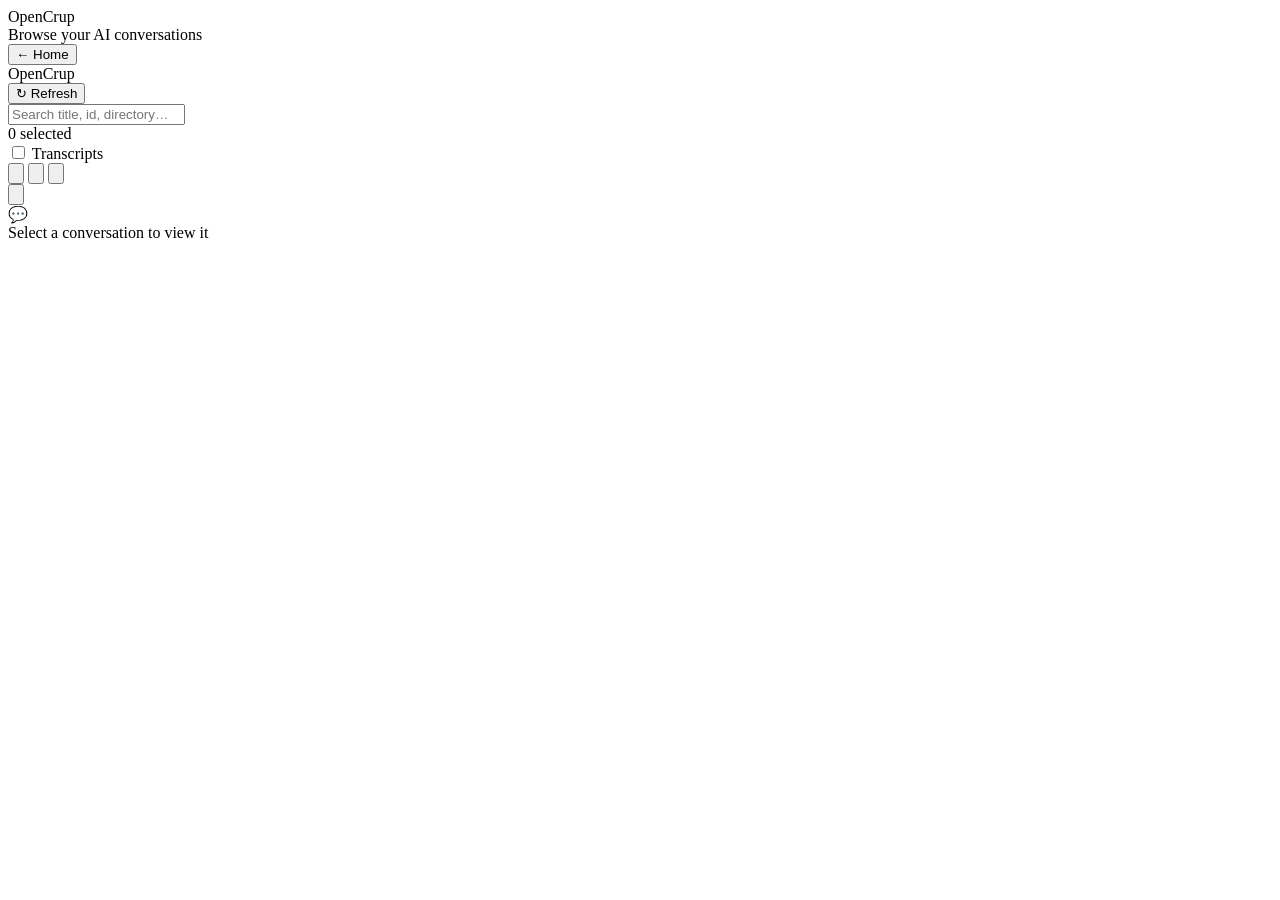
==== commit 5ee15c12: "Split frontend into ES modules + separate CSS Break the single 1375-line index.html into a real-app " ====
--- a/public/index.html
+++ b/public/index.html
@@ -4,350 +4,12 @@
 <meta charset="utf-8">
 <meta name="viewport" content="width=device-width, initial-scale=1">
 <title>OpenCrup</title>
-<style>
-  :root {
-    --bg: #0d1117;
-    --bg2: #161b22;
-    --bg3: #1c2129;
-    --bg4: #232a35;
-    --border: #2d333b;
-    --text: #e6edf3;
-    --muted: #8b949e;
-    --accent: #58a6ff;
-    --green: #3fb950;
-    --red: #f85149;
-    --yellow: #d29922;
-    --purple: #bc8cff;
-  }
-  * { box-sizing: border-box; }
-  html, body { height: 100%; }
-  body {
-    margin: 0;
-    font: 14px/1.5 -apple-system, BlinkMacSystemFont, "Segoe UI", Roboto, Helvetica, Arial, sans-serif;
-    background: var(--bg);
-    color: var(--text);
-    display: flex;
-    flex-direction: column;
-  }
-  /* while Shift is held: no text selection anywhere — set explicitly on every
-     element (not just inherited) so no descendant can opt back in */
-  body.shift-held, body.shift-held * {
-    -webkit-user-select: none;
-    user-select: none !important;
-  }
-  button { font: inherit; cursor: pointer; }
-  input, select, textarea { font: inherit; color: var(--text); background: var(--bg); border: 1px solid var(--border); border-radius: 6px; padding: 6px 10px; outline: none; }
-  input:focus, select:focus, textarea:focus { border-color: var(--accent); }
-  ::-webkit-scrollbar { width: 10px; height: 10px; }
-  ::-webkit-scrollbar-thumb { background: var(--bg4); border-radius: 5px; }
-  ::-webkit-scrollbar-track { background: transparent; }
-
-  /* ---------- top bar ---------- */
-  header {
-    display: flex; align-items: center; gap: 12px;
-    padding: 10px 16px;
-    background: var(--bg2);
-    border-bottom: 1px solid var(--border);
-    flex: 0 0 auto;
-  }
-  header .logo { font-weight: 700; font-size: 15px; }
-  header .logo span { color: var(--accent); }
-  header .sub { color: var(--muted); font-size: 12px; }
-  header .spacer { flex: 1; }
-  .btn {
-    background: var(--bg3); color: var(--text);
-    border: 1px solid var(--border); border-radius: 6px;
-    padding: 6px 12px; font-size: 13px;
-  }
-  .btn:hover { background: var(--bg4); }
-  .btn.primary { background: #1f6feb; border-color: #1f6feb; color: #fff; }
-  .btn.primary:hover { background: #388bfd; }
-  .btn.danger { color: var(--red); }
-  .btn.danger:hover { background: rgba(248, 81, 73, .12); border-color: var(--red); }
-  /* inline SVG icons: fully hidden (no reserved gap) until the button is hovered */
-  .btn .ic { width: 13px; height: 13px; margin-left: 6px; vertical-align: -2px; display: none; }
-  .btn:hover .ic { display: inline-block; }
-  .btn.small { padding: 3px 8px; font-size: 12px; }
-
-  /* ---------- layout ---------- */
-  main { display: flex; flex: 1; min-height: 0; }
-  aside {
-    width: 320px; flex: 0 0 320px;
-    border-right: 1px solid var(--border);
-    background: var(--bg2);
-    display: flex; flex-direction: column; min-height: 0;
-  }
-  .filters { padding: 10px; display: flex; flex-direction: column; gap: 8px; border-bottom: 1px solid var(--border); }
-  .filters .row { display: flex; gap: 8px; align-items: center; }
-  .filters input[type="search"] { flex: 1; }
-  .filters select { flex: 1; }
-  .filters label { display: flex; align-items: center; gap: 6px; color: var(--muted); font-size: 12px; cursor: pointer; white-space: nowrap; }
-  #f-selcount { flex: 0 0 auto; white-space: nowrap; }
-
-  #session-list { overflow-y: auto; flex: 1; }
-  input[type="checkbox"] { accent-color: var(--accent); cursor: pointer; }
-  /* bulk action icons live in the Transcripts row, right before the funnel (shown only with a selection) */
-  .bulk-bar {
-    display: none; align-items: center; gap: 4px; margin-left: auto;
-  }
-  .bulk-bar .icon-btn { padding: 3px 7px; }
-  .bulk-bar .icon-btn svg { width: 14px; height: 14px; }
-  [data-tip] { position: relative; }
-  [data-tip]:hover::after {
-    content: attr(data-tip);
-    position: absolute;
-    bottom: calc(100% + 6px);
-    left: 50%; transform: translateX(-50%);
-    background: var(--bg4);
-    border: 1px solid var(--border);
-    color: var(--text);
-    font-size: 11px; line-height: 1.3;
-    padding: 3px 8px;
-    border-radius: 6px;
-    white-space: nowrap;
-    z-index: 40;
-    pointer-events: none;
-  }
-  /* rightmost button: anchor to its right edge so the tip stays inside the sidebar */
-  .bulk-bar button:last-child[data-tip]:hover::after {
-    left: auto; right: 0; transform: none;
-  }
-  .session-item {
-    padding: 10px 12px;
-    border-bottom: 1px solid var(--border);
-    cursor: pointer;
-    border-left: 3px solid transparent;
-    display: flex; gap: 8px; align-items: flex-start;
-  }
-  .si-text { flex: 1; min-width: 0; }
-  .session-item:hover { background: var(--bg3); }
-  .session-item.selected {
-    background: rgba(88, 166, 255, .13);
-    border-left-color: var(--accent);
-  }
-  .session-item.selected:hover { background: rgba(88, 166, 255, .2); }
-  /* the latest clicked item (anchor) stands out from the rest of the selection */
-  .session-item.active {
-    background: rgba(88, 166, 255, .3);
-    border-left-color: var(--accent);
-  }
-  .session-item .title { font-weight: 600; font-size: 13px; white-space: nowrap; overflow: hidden; text-overflow: ellipsis; }
-  .session-item .meta { color: var(--muted); font-size: 11.5px; margin-top: 3px; display: flex; gap: 6px; flex-wrap: wrap; }
-  .badge {
-    display: inline-block; padding: 0 6px; border-radius: 10px;
-    font-size: 10.5px; line-height: 16px; border: 1px solid var(--border);
-    color: var(--muted); background: var(--bg);
-  }
-  .badge.agent { color: var(--purple); border-color: rgba(188, 140, 255, .4); }
-  .badge.archived { color: var(--yellow); border-color: rgba(210, 153, 34, .5); }
-  .badge.model { color: var(--accent); border-color: rgba(88, 166, 255, .4); }
-
-  /* ---------- project groups ---------- */
-  .proj-head {
-    display: flex; align-items: center; gap: 8px;
-    padding: 6px 12px;
-    background: var(--bg3);
-    border-bottom: 1px solid var(--border);
-    cursor: pointer;
-    position: sticky; top: 0; z-index: 5;
-    font-size: 12px;
-  }
-  .proj-head:hover { background: var(--bg4); }
-  .proj-toggle { color: var(--muted); width: 12px; flex: 0 0 auto; }
-  .proj-name { flex: 1; min-width: 0; white-space: nowrap; overflow: hidden; text-overflow: ellipsis; font-weight: 600; }
-  .proj-head .badge { flex: 0 0 auto; }
-  /* list title row: "Transcripts" + filter icon (tapping the icon swaps in the project dropdown) */
-  .list-title {
-    display: flex; align-items: center; gap: 8px;
-    padding: 7px 12px; border-bottom: 1px solid var(--border); background: var(--bg2);
-  }
-  .list-title-text { font-weight: 600; font-size: 12px; color: var(--muted); text-transform: uppercase; letter-spacing: .05em; }
-  /* filter icon: tapping it reveals a project menu below (selected item gets a checkmark) */
-  .filter-wrap { position: relative; margin-left: auto; }
-  .filter-icon {
-    background: none; border: none; cursor: pointer; color: var(--muted);
-    padding: 3px; display: flex; align-items: center; border-radius: 4px;
-  }
-  .filter-icon:hover { color: var(--text); background: var(--bg4); }
-  .filter-icon svg { width: 14px; height: 14px; }
-  .filter-menu {
-    position: absolute; top: calc(100% + 4px); right: 0; z-index: 50;
-    min-width: 220px; max-width: 320px; max-height: 320px; overflow-y: auto;
-    background: var(--bg); border: 1px solid var(--border); border-radius: 6px;
-    box-shadow: 0 8px 24px rgba(0, 0, 0, .4); display: none;
-  }
-  .filter-menu.open { display: block; }
-  .filter-item {
-    display: flex; align-items: center; gap: 8px;
-    padding: 7px 10px; font-size: 12px; cursor: pointer; white-space: nowrap;
-  }
-  .filter-item:hover { background: var(--bg4); }
-  .filter-item .check { width: 14px; flex: 0 0 auto; color: var(--accent); }
-  .filter-item .label { overflow: hidden; text-overflow: ellipsis; }
-  /* select-all checkbox (left of the title) */
-  .list-title .selectall { display: flex; align-items: center; cursor: pointer; }
-  .list-title .selectall input { width: 14px; height: 14px; cursor: pointer; }
-  /* separator inside the filter menu (above the "Show archived" toggle) */
-  .filter-sep { height: 1px; margin: 5px 8px; background: var(--border); }
-
-  /* ---------- detail pane ---------- */
-  #detail { flex: 1; overflow-y: auto; min-width: 0; }
-  .empty {
-    height: 100%; display: flex; flex-direction: column; align-items: center; justify-content: center;
-    color: var(--muted); gap: 8px;
-  }
-  .empty .big { font-size: 40px; }
-  .detail-inner { max-width: 900px; margin: 0 auto; padding: 20px 24px 80px; }
-
-  .sess-head { border-bottom: 1px solid var(--border); padding-bottom: 14px; margin-bottom: 18px; }
-  .sess-head h1 { font-size: 20px; margin: 0 0 8px; }
-  .sess-head .title-input { font-size: 20px; font-weight: 700; width: 100%; }
-  .sess-meta { display: flex; flex-wrap: wrap; gap: 6px 14px; color: var(--muted); font-size: 12px; }
-  .sess-meta .k { color: var(--muted); }
-  .sess-meta .v { color: var(--text); }
-  .sess-meta select {
-    font-size: 12px; padding: 1px 6px; border-radius: 4px;
-    max-width: 300px; text-overflow: ellipsis;
-  }
-  /* project combo: select + fused "…" button on the trailing edge */
-  .proj-combo { display: inline-flex; align-items: stretch; border: 1px solid var(--border); border-radius: 4px; }
-  .proj-combo select {
-    border: none; border-radius: 0; font-size: 12px; padding: 1px 6px;
-    max-width: 260px; text-overflow: ellipsis;
-  }
-  .proj-combo .combo-more {
-    border: none; border-left: 1px solid var(--border); border-radius: 0;
-    background: var(--bg3); color: var(--text); padding: 0 9px;
-    cursor: pointer; font-size: 13px; line-height: 1;
-  }
-  .proj-combo .combo-more:hover { background: var(--bg4); }
-  .spinner {
-    display: inline-block; width: 11px; height: 11px;
-    border: 2px solid var(--border); border-top-color: var(--accent);
-    border-radius: 50%; animation: spin .7s linear infinite;
-  }
-  @keyframes spin { to { transform: rotate(360deg); } }
-  .sess-actions { display: flex; gap: 8px; margin-top: 12px; flex-wrap: wrap; }
-  .mono { font-family: ui-monospace, SFMono-Regular, Menlo, monospace; font-size: 11.5px; }
-  .copyable { cursor: pointer; }
-  .copyable:hover { color: var(--accent); }
-
-  /* ---------- messages ---------- */
-  .msg { display: flex; gap: 12px; margin-bottom: 18px; }
-  .avatar {
-    flex: 0 0 30px; width: 30px; height: 30px; border-radius: 8px;
-    display: flex; align-items: center; justify-content: center;
-    font-size: 12px; font-weight: 700; margin-top: 2px;
-  }
-  .avatar.user { background: rgba(63, 185, 80, .15); color: var(--green); }
-  .avatar.assistant { background: rgba(88, 166, 255, .15); color: var(--accent); }
-  .msg-body { flex: 1; min-width: 0; }
-  .msg-head { display: flex; align-items: center; gap: 8px; margin-bottom: 4px; position: relative; }
-  .msg-head .name { font-weight: 600; font-size: 13px; }
-  .msg-head .time { color: var(--muted); font-size: 11.5px; }
-  /* actions are absolutely positioned so showing/hiding them never shifts the layout */
-  .msg-head .actions { position: absolute; right: 0; top: 0; height: 100%; display: none; align-items: center; gap: 4px; }
-  .msg:hover .msg-head .actions { display: flex; }
-  /* compact icon-only buttons (message edit/delete) */
-  .icon-btn { padding: 2px 6px; line-height: 1; }
-  .icon-btn svg { width: 13px; height: 13px; vertical-align: -2px; }
-  .msg-content {
-    background: var(--bg2); border: 1px solid var(--border); border-radius: 8px;
-    padding: 10px 14px; overflow-wrap: break-word;
-  }
-  .msg.user .msg-content { background: rgba(63, 185, 80, .06); }
-  .msg-content p { margin: 0 0 8px; }
-  .msg-content p:last-child { margin-bottom: 0; }
-  .msg-content pre {
-    background: var(--bg); border: 1px solid var(--border); border-radius: 6px;
-    padding: 10px; overflow-x: auto; font-size: 12px; line-height: 1.45;
-    font-family: ui-monospace, SFMono-Regular, Menlo, monospace;
-  }
-  .msg-content code {
-    font-family: ui-monospace, SFMono-Regular, Menlo, monospace; font-size: 12px;
-    background: var(--bg4); border-radius: 4px; padding: 1px 5px;
-  }
-  .msg-content pre code { background: none; padding: 0; }
-  .msg-content a { color: var(--accent); }
-
-  details.thinking, details.tool, details.compaction {
-    border: 1px solid var(--border); border-radius: 6px; margin: 6px 0;
-    background: var(--bg);
-  }
-  details.thinking summary, details.tool summary, details.compaction summary {
-    padding: 6px 10px; cursor: pointer; color: var(--muted); font-size: 12px;
-    user-select: none; list-style: none;
-  }
-  details.thinking summary::before { content: "◦ "; }
-  details.tool summary::before { content: "⚙ "; }
-  details.compaction summary::before { content: "⧉ "; }
-  details.thinking[open] summary, details.tool[open] summary, details.compaction[open] summary { color: var(--text); border-bottom: 1px solid var(--border); }
-  details .inner { padding: 8px 10px; font-size: 12.5px; }
-  details .inner pre { margin: 0; white-space: pre-wrap; word-break: break-word; }
-  .tool-name { font-weight: 600; color: var(--accent); }
-  .tool-status { font-size: 11px; padding: 0 6px; border-radius: 8px; }
-  .tool-status.completed { color: var(--green); background: rgba(63,185,80,.12); }
-  .tool-status.error { color: var(--red); background: rgba(248,81,73,.12); }
-  .tool-status.pending { color: var(--yellow); background: rgba(210,153,34,.12); }
-
-  .sysline { text-align: center; color: var(--muted); font-size: 12px; margin: 10px 0; }
-  .sysline .pill { background: var(--bg2); border: 1px solid var(--border); border-radius: 12px; padding: 2px 12px; display: inline-block; }
-
-  .edit-box { width: 100%; min-height: 120px; resize: vertical; font-family: inherit; background: var(--bg); }
-  .edit-actions { display: flex; gap: 8px; margin-top: 8px; }
-
-  /* ---------- modal ---------- */
-  .modal-backdrop {
-    position: fixed; inset: 0; background: rgba(0,0,0,.6);
-    display: flex; align-items: center; justify-content: center; z-index: 50;
-  }
-  .modal {
-    background: var(--bg2); border: 1px solid var(--border); border-radius: 10px;
-    width: 480px; max-width: calc(100vw - 40px); padding: 20px;
-  }
-  .modal h2 { margin: 0 0 14px; font-size: 16px; }
-  .modal .field { margin-bottom: 12px; }
-  .modal .field label { display: block; color: var(--muted); font-size: 12px; margin-bottom: 4px; }
-  .modal .field input, .modal .field select { width: 100%; }
-  .modal .modal-actions { display: flex; justify-content: flex-end; gap: 8px; margin-top: 16px; }
-
-  /* ---------- toast ---------- */
-  #toast {
-    position: fixed; bottom: 20px; left: 50%; transform: translateX(-50%);
-    background: var(--bg3); border: 1px solid var(--border); border-radius: 8px;
-    padding: 8px 16px; font-size: 13px; z-index: 100;
-    opacity: 0; pointer-events: none; transition: opacity .2s;
-  }
-  #toast.show { opacity: 1; }
-  #toast.error { border-color: var(--red); color: var(--red); }
-  #toast.ok { border-color: var(--green); color: var(--green); }
-
-  /* ---------- home / source picker ---------- */
-  #home, #viewer { flex: 1; min-height: 0; }
-  #viewer { display: flex; flex-direction: column; }
-  .hidden { display: none !important; }
-  #home {
-    display: flex; flex-direction: column; align-items: center; justify-content: center;
-    gap: 14px; padding: 40px;
-  }
-  .home-title { font-size: 26px; font-weight: 700; }
-  .home-sub { color: var(--muted); font-size: 14px; margin-bottom: 18px; }
-  .home-cards { display: flex; gap: 20px; flex-wrap: wrap; justify-content: center; }
-  .source-card {
-    width: 230px; padding: 30px 20px; text-align: center;
-    background: var(--bg2); border: 1px solid var(--border); border-radius: 14px;
-    cursor: pointer; transition: transform .12s, border-color .12s, background .12s;
-    display: flex; flex-direction: column; align-items: center; gap: 12px;
-  }
-  .source-card:hover { transform: translateY(-3px); border-color: var(--accent); background: var(--bg3); }
-  .source-card .icon { width: 56px; height: 56px; display: flex; align-items: center; justify-content: center; }
-  .source-card .icon svg { width: 46px; height: 46px; }
-  .source-card .name { font-size: 18px; font-weight: 700; }
-  .source-card .desc { color: var(--muted); font-size: 12px; }
-  .source-card .count { color: var(--muted); font-size: 11px; }
-  .source-card.add { border-style: dashed; }
-  .source-card.add .icon svg { width: 34px; height: 34px; }
-</style>
+<link rel="stylesheet" href="/css/base.css">
+<link rel="stylesheet" href="/css/layout.css">
+<link rel="stylesheet" href="/css/list.css">
+<link rel="stylesheet" href="/css/detail.css">
+<link rel="stylesheet" href="/css/modal.css">
+<link rel="stylesheet" href="/css/home.css">
 </head>
 <body>
 
@@ -404,899 +66,6 @@
 
 <div id="toast"></div>
 
-<script>
-"use strict";
-
-// ---------------------------------------------------------------------------
-// state
-// ---------------------------------------------------------------------------
-const state = {
-  source: null, // "opencode" | "cursor" | null (home)
-  sessions: [],
-  projects: [],
-  models: [],
-  selectedId: null,
-  detail: null,
-  selected: new Set(),
-  selectAnchor: null, // id of the last clicked row, for shift-click range select
-  collapsedProjects: new Set(), // project keys whose group is collapsed
-  projectFilter: "", // project id the list is filtered to ("" = all projects)
-  showArchived: false, // include archived sessions in the list
-};
-
-const $ = (sel) => document.querySelector(sel);
-const detailEl = $("#detail");
-
-// ---------------------------------------------------------------------------
-// utils
-// ---------------------------------------------------------------------------
-function escapeHtml(s) {
-  return String(s ?? "").replace(/&/g, "&amp;").replace(/</g, "&lt;").replace(/>/g, "&gt;").replace(/"/g, "&quot;");
-}
-
-function md(text) {
-  const codes = [];
-  let s = escapeHtml(text);
-  s = s.replace(/```(\w*)\n?([\s\S]*?)```/g, (m, lang, code) => {
-    codes.push(`<pre><code>${code.replace(/\n$/, "")}</code></pre>`);
-    return `\u0000${codes.length - 1}\u0000`;
-  });
-  s = s.replace(/`([^`\n]+)`/g, "<code>$1</code>");
-  s = s.replace(/\*\*([^*]+)\*\*/g, "<strong>$1</strong>");
-  s = s.replace(/\[([^\]]+)\]\((https?:[^)\s]+)\)/g, '<a href="$2" target="_blank" rel="noopener">$1</a>');
-  s = s.replace(/\n/g, "<br>");
-  s = s.replace(/\u0000(\d+)\u0000/g, (m, i) => codes[Number(i)]);
-  return s;
-}
-
-function relTime(ts) {
-  if (!ts) return "";
-  const d = Date.now() - ts;
-  const min = Math.floor(d / 60000);
-  if (min < 1) return "just now";
-  if (min < 60) return `${min}m ago`;
-  const h = Math.floor(min / 60);
-  if (h < 24) return `${h}h ago`;
-  const days = Math.floor(h / 24);
-  if (days < 30) return `${days}d ago`;
-  return new Date(ts).toLocaleDateString();
-}
-
-function fmtTime(ts) {
-  return ts ? new Date(ts).toLocaleString() : "";
-}
-
-function shortModel(modelStr) {
-  if (!modelStr) return null;
-  try {
-    const m = JSON.parse(modelStr);
-    return m.variant ? `${m.id}#${m.variant}` : m.id;
-  } catch { return modelStr; }
-}
-
-function tilde(p) {
-  const home = window.__home;
-  if (p && home && p.startsWith(home)) return "~" + p.slice(home.length);
-  return p || "";
-}
-
-function toast(msg, type = "ok") {
-  const el = $("#toast");
-  el.textContent = msg;
-  el.className = `show ${type}`;
-  clearTimeout(toast._t);
-  toast._t = setTimeout(() => (el.className = ""), 2500);
-}
-
-async function api(path, opts = {}) {
-  const res = await fetch(path, {
-    headers: { "content-type": "application/json" },
-    ...opts,
-    body: opts.body ? JSON.stringify(opts.body) : undefined,
-  });
-  const data = await res.json().catch(() => ({}));
-  if (!res.ok) throw new Error(data.error || `HTTP ${res.status}`);
-  return data;
-}
-
-// source-aware API base + path builders
-const API_BASE = { opencode: "/api", cursor: "/api/cursor" };
-function base() { return API_BASE[state.source] || "/api"; }
-function sessionsUrl(params) {
-  const p = new URLSearchParams();
-  if (params.q) p.set("q", params.q);
-  if (params.project) p.set(state.source === "cursor" ? "project" : "project_id", params.project);
-  if (params.archived) p.set("archived", "1");
-  return `${base()}/sessions?${p}`;
-}
-function messageUrl(mid) {
-  if (state.source === "cursor")
-    return `${base()}/sessions/${encodeURIComponent(state.detail.id)}/messages/${encodeURIComponent(mid)}`;
-  return `${base()}/messages/${encodeURIComponent(mid)}`;
-}
-
-// ---------------------------------------------------------------------------
-// loading
-// ---------------------------------------------------------------------------
-async function loadProjects() {
-  state.projects = await api(base() + "/projects");
-  renderFilterMenu();
-}
-
-// Build the project filter menu (All projects + each project); the active one gets a checkmark
-function renderFilterMenu() {
-  const menu = $("#f-menu");
-  if (!menu) return;
-  const items = [
-    { id: "", label: "All projects" },
-    ...state.projects.map((p) => ({ id: p.id, label: `${tilde(p.worktree)} (${p.session_count})` })),
-  ];
-  const projHtml = items.map((it) => {
-    const active = it.id === state.projectFilter;
-    return `<div class="filter-item" data-kind="project" data-id="${escapeHtml(it.id)}">
-      <span class="check">${active ? "✓" : ""}</span>
-      <span class="label">${escapeHtml(it.label)}</span>
-    </div>`;
-  }).join("");
-  const archHtml = `<div class="filter-sep"></div>
-    <div class="filter-item" data-kind="archived">
-      <span class="check">${state.showArchived ? "✓" : ""}</span>
-      <span class="label">Show archived</span>
-    </div>`;
-  menu.innerHTML = projHtml + archHtml;
-  menu.querySelectorAll(".filter-item").forEach((el) => {
-    el.addEventListener("click", () => {
-      if (el.dataset.kind === "archived") {
-        state.showArchived = !state.showArchived;
-      } else {
-        state.projectFilter = el.dataset.id;
-      }
-      closeFilterMenu();
-      renderFilterMenu();
-      loadSessions();
-    });
-  });
-}
-function closeFilterMenu() {
-  const menu = $("#f-menu");
-  if (menu) menu.classList.remove("open");
-}
-
-async function loadModels() {
-  if (state.source === "cursor") { state.models = []; return; }
-  state.models = await api(base() + "/models");
-}
-
-async function loadSessions() {
-  const q = $("#f-search").value.trim();
-  const project = state.projectFilter;
-  const archived = state.showArchived;
-  state.sessions = await api(sessionsUrl({ q, project, archived }));
-  // drop selections (and the range anchor) that are no longer in the visible list
-  const visible = new Set(state.sessions.map((s) => s.id));
-  for (const id of [...state.selected]) if (!visible.has(id)) state.selected.delete(id);
-  if (state.selectAnchor && !visible.has(state.selectAnchor)) state.selectAnchor = null;
-  renderSessionList();
-}
-
-async function refreshAll() {
-  await Promise.all([loadProjects(), loadModels(), loadSessions()]);
-}
-
-// ---------------------------------------------------------------------------
-// session list
-// ---------------------------------------------------------------------------
-function projectKey(s) {
-  return s.project_worktree || s.directory || "(unknown)";
-}
-
-// Group sessions by project, ordered by most recent activity per project.
-// Archived sessions are pulled into their own "Archived" group (pinned last).
-// Returns an array of [groupKey, [session, ...]] pairs.
-function groupedSessions() {
-  const groups = new Map();
-  for (const s of state.sessions) {
-    const k = s.time_archived ? "__archived__" : projectKey(s);
-    if (!groups.has(k)) groups.set(k, []);
-    groups.get(k).push(s);
-  }
-  const latest = (items) => Math.max(0, ...items.map((s) => s.time_updated || 0));
-  const entries = [...groups.entries()];
-  entries.sort((a, b) => {
-    if (a[0] === "__archived__") return 1;
-    if (b[0] === "__archived__") return -1;
-    return latest(b[1]) - latest(a[1]);
-  });
-  return entries;
-}
-
-function renderSessionList() {
-  const el = $("#session-list");
-  $("#f-count").textContent = `${state.sessions.length} sessions`;
-  if (state.sessions.length === 0) {
-    el.innerHTML = '<div class="empty" style="height:auto;padding:40px 10px">No sessions found</div>';
-    updateSelectionUI();
-    return;
-  }
-  const groups = groupedSessions();
-  el.innerHTML = groups.map(([key, items]) => {
-    const collapsed = state.collapsedProjects.has(key);
-    const name = key === "__archived__" ? "Archived" : tilde(key);
-    return `
-      <div class="proj-group" data-proj="${escapeHtml(key)}">
-        <div class="proj-head" data-proj="${escapeHtml(key)}">
-          <span class="proj-toggle">${collapsed ? "▸" : "▾"}</span>
-          <span class="proj-name" title="${escapeHtml(name)}">${escapeHtml(name)}</span>
-          <span class="badge">${items.length}</span>
-        </div>
-        <div class="proj-items" style="display:${collapsed ? "none" : "block"}">
-          ${items.map(sessionItemHtml).join("")}
-        </div>
-      </div>`;
-  }).join("");
-  el.querySelectorAll(".session-item").forEach((node) =>
-    node.addEventListener("click", (e) => {
-      if (e.shiftKey) {
-        e.preventDefault();
-        rangeSelect(node.dataset.id);
-      } else {
-        clickItem(node.dataset.id);
-      }
-    })
-  );
-  el.querySelectorAll(".proj-head").forEach((node) =>
-    node.addEventListener("click", () => toggleProject(node.dataset.proj))
-  );
-  updateSelectionUI();
-}
-
-function sessionItemHtml(s) {
-  const title = s.title || s.slug || s.id;
-  const model = shortModel(s.model);
-  const cls = [
-    "session-item",
-    s.id === state.selectAnchor ? "active" : "",
-    state.selected.has(s.id) ? "selected" : "",
-  ].filter(Boolean).join(" ");
-  return `
-    <div class="${cls}" data-id="${s.id}">
-      <div class="si-text">
-        <div class="title">${escapeHtml(title)}</div>
-        <div class="meta">
-          <span>${relTime(s.time_updated)}</span>
-          <span>·</span>
-          <span>${s.message_count} msg</span>
-          ${s.agent ? `<span class="badge agent">${escapeHtml(s.agent)}</span>` : ""}
-          ${model ? `<span class="badge model">${escapeHtml(model)}</span>` : ""}
-          ${s.time_archived ? `<span class="badge archived">archived</span>` : ""}
-        </div>
-      </div>
-    </div>`;
-}
-
-function toggleProject(key) {
-  if (state.collapsedProjects.has(key)) state.collapsedProjects.delete(key);
-  else state.collapsedProjects.add(key);
-  let group = null;
-  document.querySelectorAll(".proj-group").forEach((g) => { if (g.dataset.proj === key) group = g; });
-  if (!group) return renderSessionList();
-  const collapsed = state.collapsedProjects.has(key);
-  group.querySelector(".proj-items").style.display = collapsed ? "none" : "block";
-  group.querySelector(".proj-toggle").textContent = collapsed ? "▸" : "▾";
-}
-
-function toggleSelect(id, on) {
-  if (on) state.selected.add(id);
-  else state.selected.delete(id);
-  updateSelectionUI();
-}
-
-// Plain click: select only this row (clears the rest) and open it.
-function clickItem(id) {
-  state.selected.clear();
-  state.selected.add(id);
-  selectSession(id);
-}
-
-// Shift-click: select the inclusive span between the anchor row and this row,
-// replacing the previous selection; this row becomes the new anchor (the
-// "latest selected" item) and is opened.
-function rangeSelect(id) {
-  const ids = groupedSessions().map((g) => g[1]).flat().map((s) => s.id);
-  const a = ids.indexOf(state.selectAnchor);
-  const b = ids.indexOf(id);
-  if (a === -1) {
-    clickItem(id); // no anchor yet: behave like a plain click
-    return;
-  }
-  const [lo, hi] = a < b ? [a, b] : [b, a];
-  state.selected.clear();
-  for (let i = lo; i <= hi; i++) state.selected.add(ids[i]);
-  selectSession(id);
-}
-
-// Click on empty space (not on a row): clear the selection.
-function clearSelection() {
-  if (state.selected.size === 0 && !state.selectAnchor) return;
-  state.selected.clear();
-  state.selectAnchor = null;
-  updateSelectionUI();
-}
-
-function updateSelectionUI() {
-  const n = state.selected.size;
-  $("#f-selcount").textContent = `${n} selected`;
-  const bar = $("#bulk-bar");
-  bar.style.display = n > 0 ? "flex" : "none";
-  const all = $("#f-selectall");
-  all.checked = state.sessions.length > 0 && state.sessions.every((s) => state.selected.has(s.id));
-  all.indeterminate = n > 0 && !all.checked;
-  // sync row highlights without a full re-render (keeps scroll position)
-  document.querySelectorAll("#session-list .session-item").forEach((el) => {
-    el.classList.toggle("selected", state.selected.has(el.dataset.id));
-    el.classList.toggle("active", el.dataset.id === state.selectAnchor);
-  });
-}
-
-async function bulkAction(action) {
-  const ids = [...state.selected];
-  if (ids.length === 0) return;
-  const verb = action === "delete" ? "deleted" : action === "archive" ? "archived" : "unarchived";
-  if (action === "delete" && !confirm(`Delete ${ids.length} session(s) and all their messages? This cannot be undone.`)) return;
-  try {
-    const res = await api(`${base()}/sessions/bulk`, { method: "POST", body: { action, ids } });
-    toast(`${res.affected} session(s) ${verb}`);
-    if (state.selectedId && state.selected.has(state.selectedId)) {
-      state.detail = null;
-      state.selectedId = null;
-      detailEl.innerHTML = '<div class="empty"><div class="big">💬</div><div>Select a conversation to view it</div></div>';
-    }
-    state.selected.clear();
-    state.selectAnchor = null;
-    await loadSessions();
-  } catch (err) { toast(err.message, "error"); }
-}
-
-// ---------------------------------------------------------------------------
-// session detail
-// ---------------------------------------------------------------------------
-async function selectSession(id) {
-  state.selectedId = id;
-  state.selectAnchor = id; // the opened row is the "latest selected" (shift-click anchor)
-  renderSessionList();
-  detailEl.innerHTML = '<div class="empty"><div class="big">⏳</div><div>Loading…</div></div>';
-  try {
-    state.detail = await api(`${base()}/sessions/${encodeURIComponent(id)}`);
-    renderDetail();
-  } catch (err) {
-    detailEl.innerHTML = `<div class="empty"><div class="big">⚠️</div><div>${escapeHtml(err.message)}</div></div>`;
-  }
-}
-
-// <option> list for the project dropdown: every known project, plus the
-// session's current directory if it has no project row yet
-function projectOptions(current) {
-  const known = state.projects.map((p) => p.worktree);
-  const list = known.includes(current)
-    ? state.projects
-    : [{ worktree: current }, ...state.projects];
-  return list.map((p) =>
-    `<option value="${escapeHtml(p.worktree)}"${p.worktree === current ? " selected" : ""}>${escapeHtml(tilde(p.worktree))}</option>`
-  ).join("");
-}
-
-function renderDetail() {
-  const s = state.detail;
-  if (!s) return;
-  const model = shortModel(s.model);
-  const tokens =
-    (s.tokens_input || 0) + (s.tokens_output || 0) + (s.tokens_reasoning || 0) +
-    (s.tokens_cache_read || 0) + (s.tokens_cache_write || 0);
-
-  detailEl.innerHTML = `
-    <div class="detail-inner">
-      <div class="sess-head">
-        <h1 id="sess-title">${escapeHtml(s.title || s.slug || s.id)}</h1>
-        <div class="sess-meta">
-          <span><span class="k">id </span><span class="v mono copyable" id="sess-id" title="click to copy">${s.id}</span></span>
-          ${state.source === "opencode"
-            ? `<span><span class="k">proj </span><span class="proj-combo"><select id="sess-project" title="move this conversation to another project">${projectOptions(s.directory)}</select><button class="combo-more" id="sess-pick" title="choose a project folder…">…</button></span></span>`
-            : `<span><span class="k">proj </span><span class="v mono">${escapeHtml(tilde(s.directory))}</span></span>`}
-          ${s.agent ? `<span><span class="k">agent </span><span class="v">${escapeHtml(s.agent)}</span></span>` : ""}
-          ${model ? `<span><span class="k">model </span><span class="v">${escapeHtml(model)}</span></span>` : ""}
-          <span><span class="k">created </span><span class="v">${fmtTime(s.time_created)}</span></span>
-          <span><span class="k">updated </span><span class="v">${fmtTime(s.time_updated)}</span></span>
-          ${tokens ? `<span><span class="k">tokens </span><span class="v">${tokens.toLocaleString()}</span></span>` : ""}
-          ${s.cost ? `<span><span class="k">cost </span><span class="v">$${Number(s.cost).toFixed(4)}</span></span>` : ""}
-          ${s.time_archived ? `<span class="badge archived">archived</span>` : ""}
-        </div>
-        <div class="sess-actions">
-          <button class="btn small" id="btn-edit-title">Rename<svg class="ic" viewBox="0 0 24 24" fill="none" stroke="currentColor" stroke-width="2" stroke-linecap="round" stroke-linejoin="round"><path d="M12 20h9"/><path d="M16.5 3.5a2.121 2.121 0 0 1 3 3L7 19l-4 1 1-4Z"/></svg></button>
-          <button class="btn small" id="btn-archive">${s.time_archived ? "Unarchive" : "Archive"}</button>
-          <button class="btn small" id="btn-export">Export JSON</button>
-          <button class="btn small danger" id="btn-delete">Delete<svg class="ic" viewBox="0 0 24 24" fill="none" stroke="currentColor" stroke-width="2" stroke-linecap="round" stroke-linejoin="round"><path d="M3 6h18"/><path d="M19 6v14a2 2 0 0 1-2 2H7a2 2 0 0 1-2-2V6"/><path d="M8 6V4a2 2 0 0 1 2-2h4a2 2 0 0 1 2 2v2"/></svg></button>
-        </div>
-      </div>
-      <div id="msg-list"></div>
-    </div>`;
-
-  $("#sess-id").addEventListener("click", () => {
-    navigator.clipboard.writeText(s.id).then(() => toast("session id copied"));
-  });
-  $("#btn-edit-title").addEventListener("click", editSessionTitle);
-  $("#btn-archive").addEventListener("click", toggleArchive);
-  $("#btn-export").addEventListener("click", exportSession);
-  $("#btn-delete").addEventListener("click", deleteSession);
-  // … button (fused to the select's trailing edge): opens the native folder
-  // picker. A button click is a valid user gesture in Safari.
-  const pickBtn = $("#sess-pick");
-  if (pickBtn) pickBtn.addEventListener("click", () => pickProjectDirectory(s.id, s.directory, pickBtn));
-  const projSel = $("#sess-project");
-  if (projSel) projSel.addEventListener("change", (e) => moveSessionTo(s.id, e.target.value));
-  renderMessages();
-}
-
-// Show/hide the spinner inside the "…" button (the trailing-edge combo button)
-function setPickBusy(busy) {
-  const btn = $("#sess-pick");
-  if (!btn) return;
-  btn.disabled = busy;
-  btn.innerHTML = busy ? '<span class="spinner"></span>' : "…";
-}
-
-// Re-home a session to a new directory (shared by the dropdown + path picker)
-async function moveSessionTo(sessionId, directory) {
-  setPickBusy(true);
-  try {
-    await api(`${base()}/sessions/${sessionId}`, { method: "PATCH", body: { directory } });
-    toast("project updated");
-    state.detail = await api(`${base()}/sessions/${sessionId}`);
-    renderDetail(); // rebuilds the meta row (fresh … button)
-    loadSessions();
-  } catch (err) { toast(err.message, "error"); setPickBusy(false); }
-}
-
-// Open a native directory picker that works in Chrome, Safari and Firefox.
-// The picker exposes files with relative paths; we derive the folder name + a
-// child-name fingerprint and let the local backend resolve the full path.
-function pickProjectDirectory(sessionId, currentDir, selectEl) {
-  // Only a <select> needs resetting (a button trigger has no value to restore)
-  const reset = () => { if (selectEl.isConnected && selectEl.tagName === "SELECT") selectEl.value = currentDir; };
-
-  const input = document.createElement("input");
-  input.type = "file";
-  input.multiple = true;
-  input.title = "Move"; // best-effort native dialog title
-  input.setAttribute("webkitdirectory", "");
-  input.setAttribute("directory", "");
-  // Off-screen (not display:none) — Safari won't open the dialog for a
-  // display:none file input triggered outside a direct click gesture.
-  input.style.cssText = "position:fixed; top:0; left:0; width:1px; height:1px; opacity:0; pointer-events:none;";
-  document.body.appendChild(input);
-
-  const cleanup = (ok) => { input.remove(); if (!ok) reset(); };
-
-  input.addEventListener("change", async () => {
-    const files = Array.from(input.files || []);
-    if (!files.length) return cleanup(false);
-    // Spin immediately — resolving a brand-new dir scans the home tree, which
-    // is the slow part (it runs before moveSessionTo would otherwise spin).
-    setPickBusy(true);
-    const rel = files[0].webkitRelativePath || files[0].name;
-    const name = rel.split("/")[0];
-    const children = new Set();
-    for (const f of files) {
-      const s = (f.webkitRelativePath || "").split("/");
-      if (s.length > 1) children.add(s[1]);
-      if (children.size >= 50) break;
-    }
-    try {
-      const res = await api(`${base()}/resolve-dir`, { method: "POST", body: { name, children: [...children] } });
-      if (!res.path) throw new Error("could not resolve path");
-      cleanup(true);
-      await moveSessionTo(sessionId, res.path);
-    } catch (err) {
-      toast(err.message, "error");
-      cleanup(false);
-      setPickBusy(false);
-    }
-  });
-  input.addEventListener("cancel", () => cleanup(false));
-  input.click();
-}
-
-function renderMessages() {
-  const s = state.detail;
-  const el = $("#msg-list");
-  if (!s.messages.length) {
-    el.innerHTML = '<div class="sysline"><span class="pill">no messages yet</span></div>';
-    return;
-  }
-  el.innerHTML = s.messages.map((m) => renderMessage(m)).join("");
-  el.querySelectorAll("[data-edit]").forEach((b) =>
-    b.addEventListener("click", () => editMessage(b.dataset.edit))
-  );
-  el.querySelectorAll("[data-del]").forEach((b) =>
-    b.addEventListener("click", () => deleteMessage(b.dataset.del))
-  );
-}
-
-function renderMessage(m) {
-  const d = m.data || {};
-  const time = fmtTime(m.time_created);
-
-  if (m.type === "user") {
-    return `
-      <div class="msg user" id="msg-${m.id}">
-        <div class="avatar user">You</div>
-        <div class="msg-body">
-          <div class="msg-head">
-            <span class="name">You</span>
-            <span class="time">${time}</span>
-            <span class="actions">
-              <button class="btn small icon-btn" data-edit="${m.id}" title="Edit message"><svg viewBox="0 0 24 24" fill="none" stroke="currentColor" stroke-width="2" stroke-linecap="round" stroke-linejoin="round"><path d="M12 20h9"/><path d="M16.5 3.5a2.121 2.121 0 0 1 3 3L7 19l-4 1 1-4Z"/></svg></button>
-              <button class="btn small icon-btn danger" data-del="${m.id}" title="Delete message"><svg viewBox="0 0 24 24" fill="none" stroke="currentColor" stroke-width="2" stroke-linecap="round" stroke-linejoin="round"><path d="M3 6h18"/><path d="M19 6v14a2 2 0 0 1-2 2H7a2 2 0 0 1-2-2V6"/><path d="M8 6V4a2 2 0 0 1 2-2h4a2 2 0 0 1 2 2v2"/></svg></button>
-            </span>
-          </div>
-          <div class="msg-content">${md(d.text || "")}</div>
-        </div>
-      </div>`;
-  }
-
-  if (m.type === "assistant") {
-    const model = d.model ? `${d.model.id}${d.model.variant ? "#" + d.model.variant : ""}` : "assistant";
-    const parts = (d.content || []).map((c) => {
-      if (c.type === "reasoning") {
-        return `<details class="thinking"><summary>thinking</summary><div class="inner">${md(c.text || "")}</div></details>`;
-      }
-      if (c.type === "text") {
-        return `<div class="msg-content" style="margin-top:6px">${md(c.text || "")}</div>`;
-      }
-      if (c.type === "tool") {
-        const status = c.state?.status || (c.executed ? "completed" : "pending");
-        const input = c.state?.input;
-        const inputStr = input ? (typeof input === "string" ? input : JSON.stringify(input, null, 2)) : "";
-        const output = (c.state?.content || []).map((x) => x.text || "").join("\n");
-        return `
-          <details class="tool">
-            <summary><span class="tool-name">${escapeHtml(c.name || "tool")}</span>
-              <span class="tool-status ${status}">${status}</span></summary>
-            <div class="inner">
-              ${inputStr ? `<div style="margin-bottom:6px;color:var(--muted)">input</div><pre>${escapeHtml(inputStr)}</pre>` : ""}
-              ${output ? `<div style="margin:6px 0 4px;color:var(--muted)">output</div><pre>${escapeHtml(output)}</pre>` : ""}
-            </div>
-          </details>`;
-      }
-      return "";
-    }).join("");
-    return `
-      <div class="msg assistant" id="msg-${m.id}">
-        <div class="avatar assistant">AI</div>
-        <div class="msg-body">
-          <div class="msg-head">
-            <span class="name">${escapeHtml(model)}</span>
-            <span class="time">${time}</span>
-            <span class="actions">
-              <button class="btn small icon-btn" data-edit="${m.id}" title="Edit message"><svg viewBox="0 0 24 24" fill="none" stroke="currentColor" stroke-width="2" stroke-linecap="round" stroke-linejoin="round"><path d="M12 20h9"/><path d="M16.5 3.5a2.121 2.121 0 0 1 3 3L7 19l-4 1 1-4Z"/></svg></button>
-              <button class="btn small icon-btn danger" data-del="${m.id}" title="Delete message"><svg viewBox="0 0 24 24" fill="none" stroke="currentColor" stroke-width="2" stroke-linecap="round" stroke-linejoin="round"><path d="M3 6h18"/><path d="M19 6v14a2 2 0 0 1-2 2H7a2 2 0 0 1-2-2V6"/><path d="M8 6V4a2 2 0 0 1 2-2h4a2 2 0 0 1 2 2v2"/></svg></button>
-            </span>
-          </div>
-          ${parts || '<div class="msg-content"><em>(no content)</em></div>'}
-        </div>
-      </div>`;
-  }
-
-  // system / synthetic / idle / switches / compaction
-  let label = "";
-  if (m.type === "system") label = d.text ? d.text.split("\n")[0].slice(0, 120) : "system";
-  else if (m.type === "synthetic") label = d.text || "synthetic";
-  else if (m.type === "idle") label = `idle · ${d.outcome || ""}`;
-  else if (m.type === "agent-switched") label = `agent: ${d.previous || "?"} → ${d.agent || "?"}`;
-  else if (m.type === "model-switched") {
-    const a = d.previous ? d.previous.id : "?";
-    const b = d.model ? d.model.id : "?";
-    label = `model: ${a} → ${b}`;
-  } else if (m.type === "compaction") {
-    return `
-      <details class="compaction" style="max-width:900px;margin:10px auto">
-        <summary>compaction · ${d.reason || ""} · ${d.status || ""}</summary>
-        <div class="inner"><pre>${escapeHtml(d.summary || "")}</pre></div>
-      </details>`;
-  } else label = m.type;
-
-  return `<div class="sysline"><span class="pill">${escapeHtml(label)}</span></div>`;
-}
-
-// ---------------------------------------------------------------------------
-// mutations
-// ---------------------------------------------------------------------------
-async function editSessionTitle() {
-  const s = state.detail;
-  const h1 = $("#sess-title");
-  const input = document.createElement("input");
-  input.className = "title-input";
-  input.value = s.title || "";
-  h1.replaceWith(input);
-  input.focus();
-  input.select();
-  const done = async (save) => {
-    if (save && input.value.trim()) {
-      try {
-        await api(`${base()}/sessions/${s.id}`, { method: "PATCH", body: { title: input.value.trim() } });
-        toast("title updated");
-      } catch (err) { toast(err.message, "error"); }
-    }
-    renderDetail();
-    loadSessions();
-  };
-  input.addEventListener("keydown", (e) => {
-    if (e.key === "Enter") done(true);
-    if (e.key === "Escape") done(false);
-  });
-  input.addEventListener("blur", () => done(true));
-}
-
-async function toggleArchive() {
-  const s = state.detail;
-  try {
-    await api(`${base()}/sessions/${s.id}`, { method: "PATCH", body: { archived: !s.time_archived } });
-    toast(s.time_archived ? "unarchived" : "archived");
-    state.detail = await api(`${base()}/sessions/${s.id}`);
-    renderDetail();
-    loadSessions();
-  } catch (err) { toast(err.message, "error"); }
-}
-
-async function deleteSession() {
-  const s = state.detail;
-  const isCursor = state.source === "cursor";
-  const msg = isCursor
-    ? `Delete "${s.title || s.id}"?\n\nThis purges the conversation from EVERY Cursor store:\n\n• transcript (.jsonl)\n• store.db (encrypted reasoning)\n• search index\n• cloud-sync copy\n• UI state\n• telemetry\n\nThis cannot be undone.`
-    : `Delete session "${s.title || s.id}"?\n\nThis removes the session and all its messages from the opencode database. This cannot be undone.`;
-  if (!confirm(msg)) return;
-  try {
-    const res = await api(`${base()}/sessions/${s.id}`, { method: "DELETE" });
-    const stores = (res.stores || []).join(", ");
-    toast(stores ? `deleted: ${stores}` : "session deleted");
-    state.detail = null;
-    state.selectedId = null;
-    detailEl.innerHTML = '<div class="empty"><div class="big">💬</div><div>Select a conversation to view it</div></div>';
-    await loadSessions();
-  } catch (err) { toast(err.message, "error"); }
-}
-
-function exportSession() {
-  const s = state.detail;
-  const blob = new Blob([JSON.stringify(s, null, 2)], { type: "application/json" });
-  const a = document.createElement("a");
-  a.href = URL.createObjectURL(blob);
-  a.download = `${(s.title || s.id).replace(/[^\w\- ]/g, "").trim() || s.id}.json`;
-  a.click();
-  URL.revokeObjectURL(a.href);
-}
-
-async function editMessage(id) {
-  const m = state.detail.messages.find((x) => x.id === id);
-  if (!m) return;
-  let initial = "";
-  if (m.type === "assistant") {
-    const t = (m.data.content || []).find((c) => c.type === "text");
-    initial = t ? t.text : "";
-  } else {
-    initial = m.data.text || "";
-  }
-  const box = document.createElement("div");
-  box.innerHTML = `
-    <textarea class="edit-box">${escapeHtml(initial)}</textarea>
-    <div class="edit-actions">
-      <button class="btn small primary btn-save">Save</button>
-      <button class="btn small btn-cancel">Cancel</button>
-    </div>`;
-  const target = document.getElementById(`msg-${id}`);
-  const body = target.querySelector(".msg-body");
-  const content = body.querySelector(".msg-content") || body;
-  content.replaceWith(box);
-  const ta = box.querySelector("textarea");
-  ta.focus();
-  const finish = async (save) => {
-    if (save) {
-      try {
-        await api(messageUrl(id), { method: "PATCH", body: { text: ta.value } });
-        toast("message updated");
-      } catch (err) { toast(err.message, "error"); }
-    }
-    state.detail = await api(`${base()}/sessions/${state.detail.id}`);
-    renderDetail();
-  };
-  box.querySelector(".btn-save").addEventListener("click", () => finish(true));
-  box.querySelector(".btn-cancel").addEventListener("click", () => finish(false));
-}
-
-async function deleteMessage(id) {
-  if (!confirm("Delete this message? This cannot be undone.")) return;
-  try {
-    await api(messageUrl(id), { method: "DELETE" });
-    toast("message deleted");
-    state.detail = await api(`${base()}/sessions/${state.detail.id}`);
-    renderDetail();
-    loadSessions();
-  } catch (err) { toast(err.message, "error"); }
-}
-
-// ---------------------------------------------------------------------------
-// init
-// ---------------------------------------------------------------------------
-let searchTimer;
-$("#f-search").addEventListener("input", () => {
-  clearTimeout(searchTimer);
-  searchTimer = setTimeout(loadSessions, 250);
-});
-// Filter icon: reveal/hide the project menu below it
-$("#f-filter").addEventListener("click", (e) => {
-  e.stopPropagation();
-  const menu = $("#f-menu");
-  if (!menu) return;
-  renderFilterMenu(); // refresh checkmarks before showing
-  menu.classList.toggle("open");
-});
-document.addEventListener("click", (e) => {
-  if (!e.target.closest(".filter-wrap")) closeFilterMenu();
-});
-$("#f-selectall").addEventListener("change", (e) => {
-  if (e.target.checked) state.sessions.forEach((s) => state.selected.add(s.id));
-  else state.selected.clear();
-  renderSessionList();
-});
-$("#bulk-archive").addEventListener("click", () => bulkAction("archive"));
-$("#bulk-unarchive").addEventListener("click", () => bulkAction("unarchive"));
-$("#bulk-delete").addEventListener("click", () => bulkAction("delete"));
-$("#btn-refresh").addEventListener("click", () => refreshAll().then(() => toast("refreshed")));
-
-// ---------------------------------------------------------------------------
-// navigation: home <-> viewer
-// ---------------------------------------------------------------------------
-function resetViewerState() {
-  state.selected.clear();
-  state.selectAnchor = null;
-  state.selectedId = null;
-  state.detail = null;
-  state.projectFilter = "";
-  state.showArchived = false;
-}
-function showHome() {
-  state.source = null;
-  resetViewerState();
-  $("#viewer").classList.add("hidden");
-  $("#home").classList.remove("hidden");
-}
-async function showViewer(source) {
-  state.source = source;
-  resetViewerState();
-  $("#home").classList.add("hidden");
-  $("#viewer").classList.remove("hidden");
-  $("#app-logo").innerHTML = 'Open<span>Crup</span>';
-  $("#f-search").value = "";
-  detailEl.innerHTML = '<div class="empty"><div class="big">💬</div><div>Select a conversation to view it</div></div>';
-  try {
-    if (source === "cursor") {
-      const env = await api("/api/cursor/env");
-      window.__home = env.home;
-      $("#db-sub").textContent = `${env.count} conversations · ${env.dir.replace(/^\/Users\/[^/]+/, "~")}`;
-    } else {
-      const env = await api("/api/env");
-      window.__home = env.home;
-      $("#db-sub").textContent = `opencode v${env.version} · ${env.db.replace(/^\/Users\/[^/]+/, "~")}`;
-    }
-  } catch {}
-  await refreshAll().catch((err) => toast(err.message, "error"));
-}
-// home source cards: rendered from /api/sources (only found sources + an "add" card)
-const SOURCE_META = {
-  opencode: {
-    name: "opencode", desc: "opencode sessions",
-    icon: '<svg viewBox="0 0 24 24" fill="none" stroke="currentColor" stroke-width="1.6" stroke-linecap="round" stroke-linejoin="round"><rect x="2.5" y="4" width="19" height="16" rx="3"/><path d="M7 9.5l3.5 2.5L7 14.5"/><line x1="12.5" y1="14.5" x2="16" y2="14.5"/></svg>',
-  },
-  cursor: {
-    name: "cursor", desc: "Cursor agent chats",
-    icon: '<svg viewBox="0 0 24 24" fill="currentColor"><path d="M5 3l14 7-6 1.5L9.5 19z"/></svg>',
-  },
-};
-
-function sourceCardHtml(source, info) {
-  const m = SOURCE_META[source];
-  const noun = source === "opencode" ? "sessions" : "conversations";
-  return `<div class="source-card" data-source="${source}">
-    <div class="icon">${m.icon}</div>
-    <div class="name">${m.name}</div>
-    <div class="desc">${m.desc}</div>
-    <div class="count">${info.count} ${noun}</div>
-  </div>`;
-}
-
-function addCardHtml() {
-  return `<div class="source-card add" id="card-add">
-    <div class="icon"><svg viewBox="0 0 24 24" fill="none" stroke="currentColor" stroke-width="1.6" stroke-linecap="round"><line x1="12" y1="5" x2="12" y2="19"/><line x1="5" y1="12" x2="19" y2="12"/></svg></div>
-    <div class="name">add</div>
-    <div class="desc">point to Cursor data</div>
-    <div class="count"></div>
-  </div>`;
-}
-
-async function renderHome() {
-  const el = $("#home-cards");
-  let sources = {};
-  try { sources = await api("/api/sources"); } catch {}
-  const cards = [];
-  if (sources.opencode && sources.opencode.found) cards.push(sourceCardHtml("opencode", sources.opencode));
-  if (sources.cursor && sources.cursor.found) cards.push(sourceCardHtml("cursor", sources.cursor));
-  cards.push(addCardHtml()); // always present; max 3 cards total
-  el.innerHTML = cards.join("");
-  el.querySelectorAll(".source-card[data-source]").forEach((c) =>
-    c.addEventListener("click", () => showViewer(c.dataset.source)));
-  const add = el.querySelector("#card-add");
-  if (add) add.addEventListener("click", addSource);
-}
-
-// "+" card: pick a folder, resolve its full path, save it as the Cursor source
-function addSource() {
-  const input = document.createElement("input");
-  input.type = "file"; input.multiple = true;
-  input.setAttribute("webkitdirectory", ""); input.setAttribute("directory", "");
-  input.style.cssText = "position:fixed; top:0; left:0; width:1px; height:1px; opacity:0; pointer-events:none;";
-  document.body.appendChild(input);
-  input.addEventListener("change", async () => {
-    const files = Array.from(input.files || []);
-    input.remove();
-    if (!files.length) return;
-    const rel = files[0].webkitRelativePath || files[0].name;
-    const name = rel.split("/")[0];
-    const children = new Set();
-    for (const f of files) {
-      const s = (f.webkitRelativePath || "").split("/");
-      if (s.length > 1) children.add(s[1]);
-      if (children.size >= 50) break;
-    }
-    try {
-      const res = await api("/api/resolve-dir", { method: "POST", body: { name, children: [...children] } });
-      if (!res.path) throw new Error("could not resolve path");
-      await api("/api/sources/cursor", { method: "POST", body: { path: res.path } });
-      toast("Cursor added");
-      renderHome();
-    } catch (err) { toast(err.message, "error"); }
-  });
-  input.addEventListener("cancel", () => input.remove());
-  input.click();
-}
-
-$("#btn-home").addEventListener("click", showHome);
-// While Shift is held: disable text selection app-wide (shift-click safe)
-window.addEventListener("keydown", (e) => {
-  if (e.key === "Shift") document.body.classList.add("shift-held");
-});
-window.addEventListener("keyup", (e) => {
-  if (e.key === "Shift") document.body.classList.remove("shift-held");
-});
-window.addEventListener("blur", () => document.body.classList.remove("shift-held"));
-// Safety net: if Shift is already held at mousedown (keydown may not have fired),
-// make sure selection is disabled for that drag
-window.addEventListener("mousedown", (e) => {
-  if (e.shiftKey) document.body.classList.add("shift-held");
-});
-// Click outside a row (detail pane, empty list space) clears the selection;
-// the filter/bulk controls are excluded so they keep acting on the selection
-$("main").addEventListener("click", (e) => {
-  if (e.target.closest(".session-item")) return;
-  if (e.target.closest(".filters, .bulk-bar, .proj-head")) return;
-  clearSelection();
-});
-
-(async () => {
-  try {
-    const env = await api("/api/env");
-    window.__home = env.home;
-  } catch {}
-  renderHome();
-})();
-</script>
+<script type="module" src="/js/main.js"></script>
 </body>
 </html>
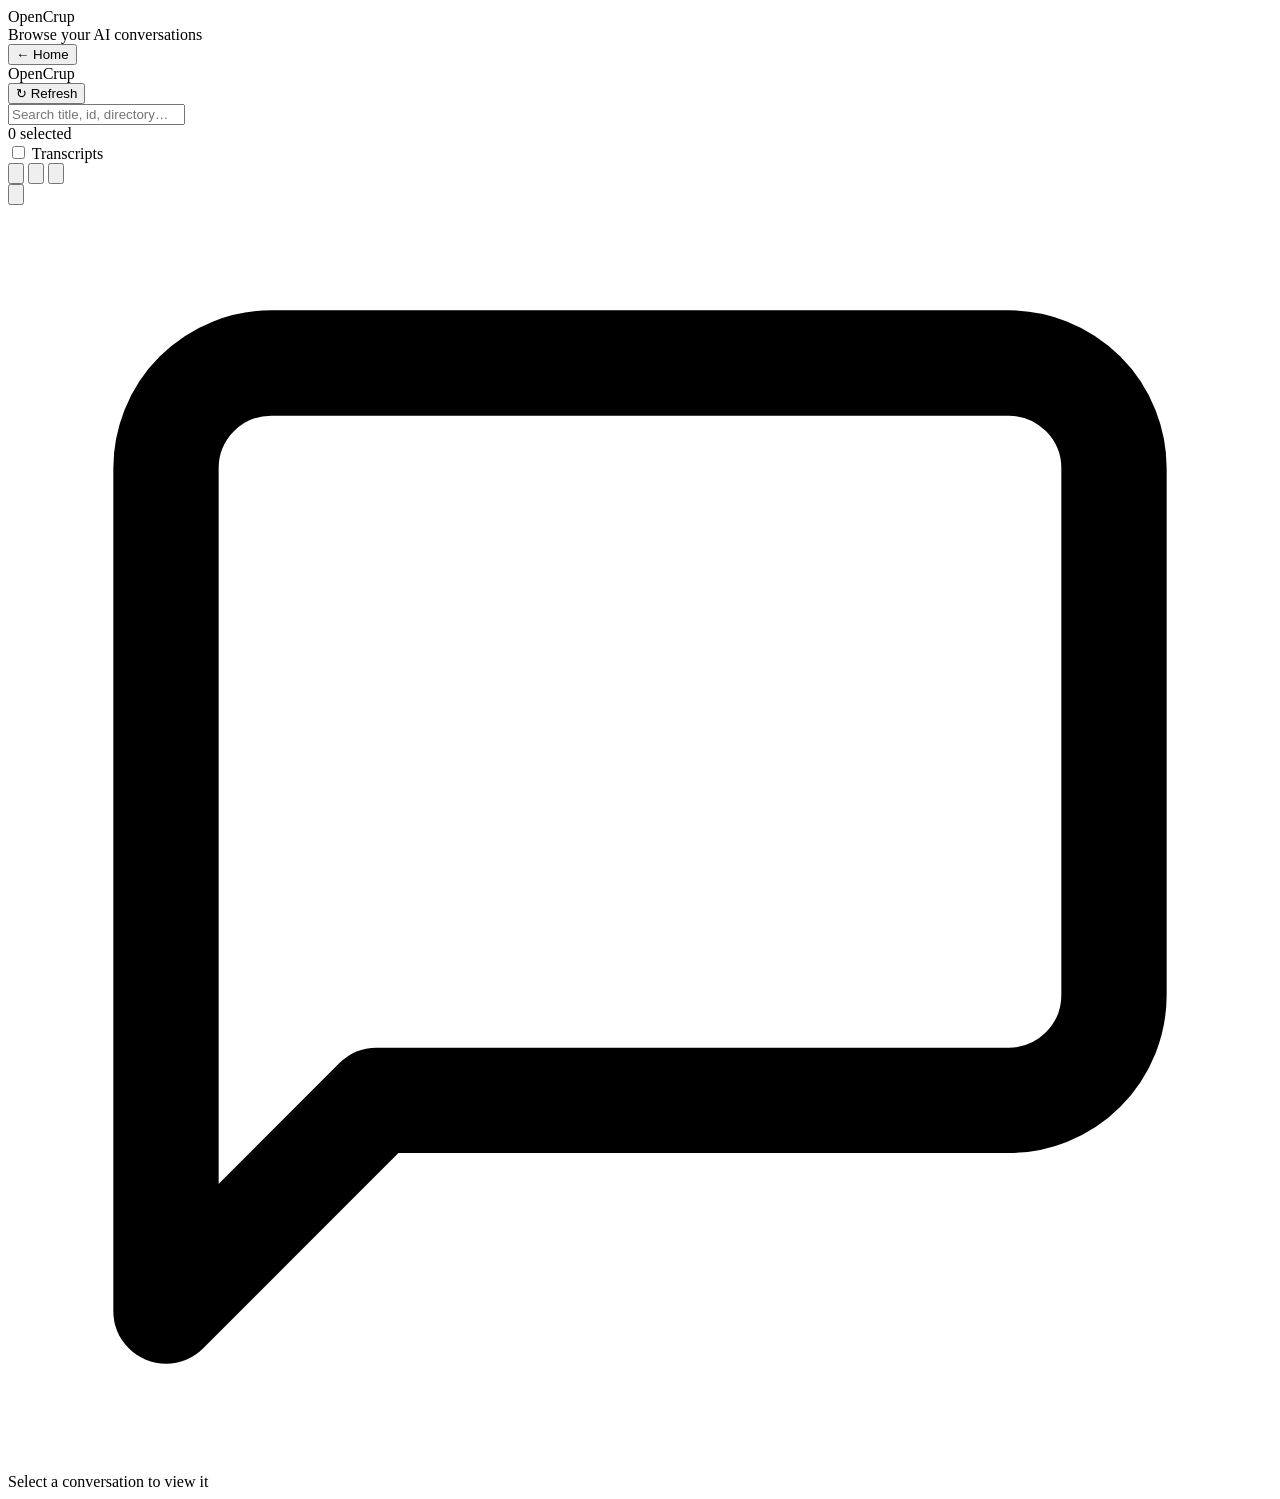
==== commit e716417a: "Mark orphaned Cursor chats; SVG icons + spinner for empty/loading states - server: header chats now " ====
--- a/public/index.html
+++ b/public/index.html
@@ -57,7 +57,7 @@
   </aside>
   <section id="detail">
     <div class="empty">
-      <div class="big">💬</div>
+      <div class="big"><svg viewBox="0 0 24 24" fill="none" stroke="currentColor" stroke-width="2" stroke-linecap="round" stroke-linejoin="round"><path d="M21 15a2 2 0 0 1-2 2H7l-4 4V5a2 2 0 0 1 2-2h14a2 2 0 0 1 2 2z"/></svg></div>
       <div>Select a conversation to view it</div>
     </div>
   </section>
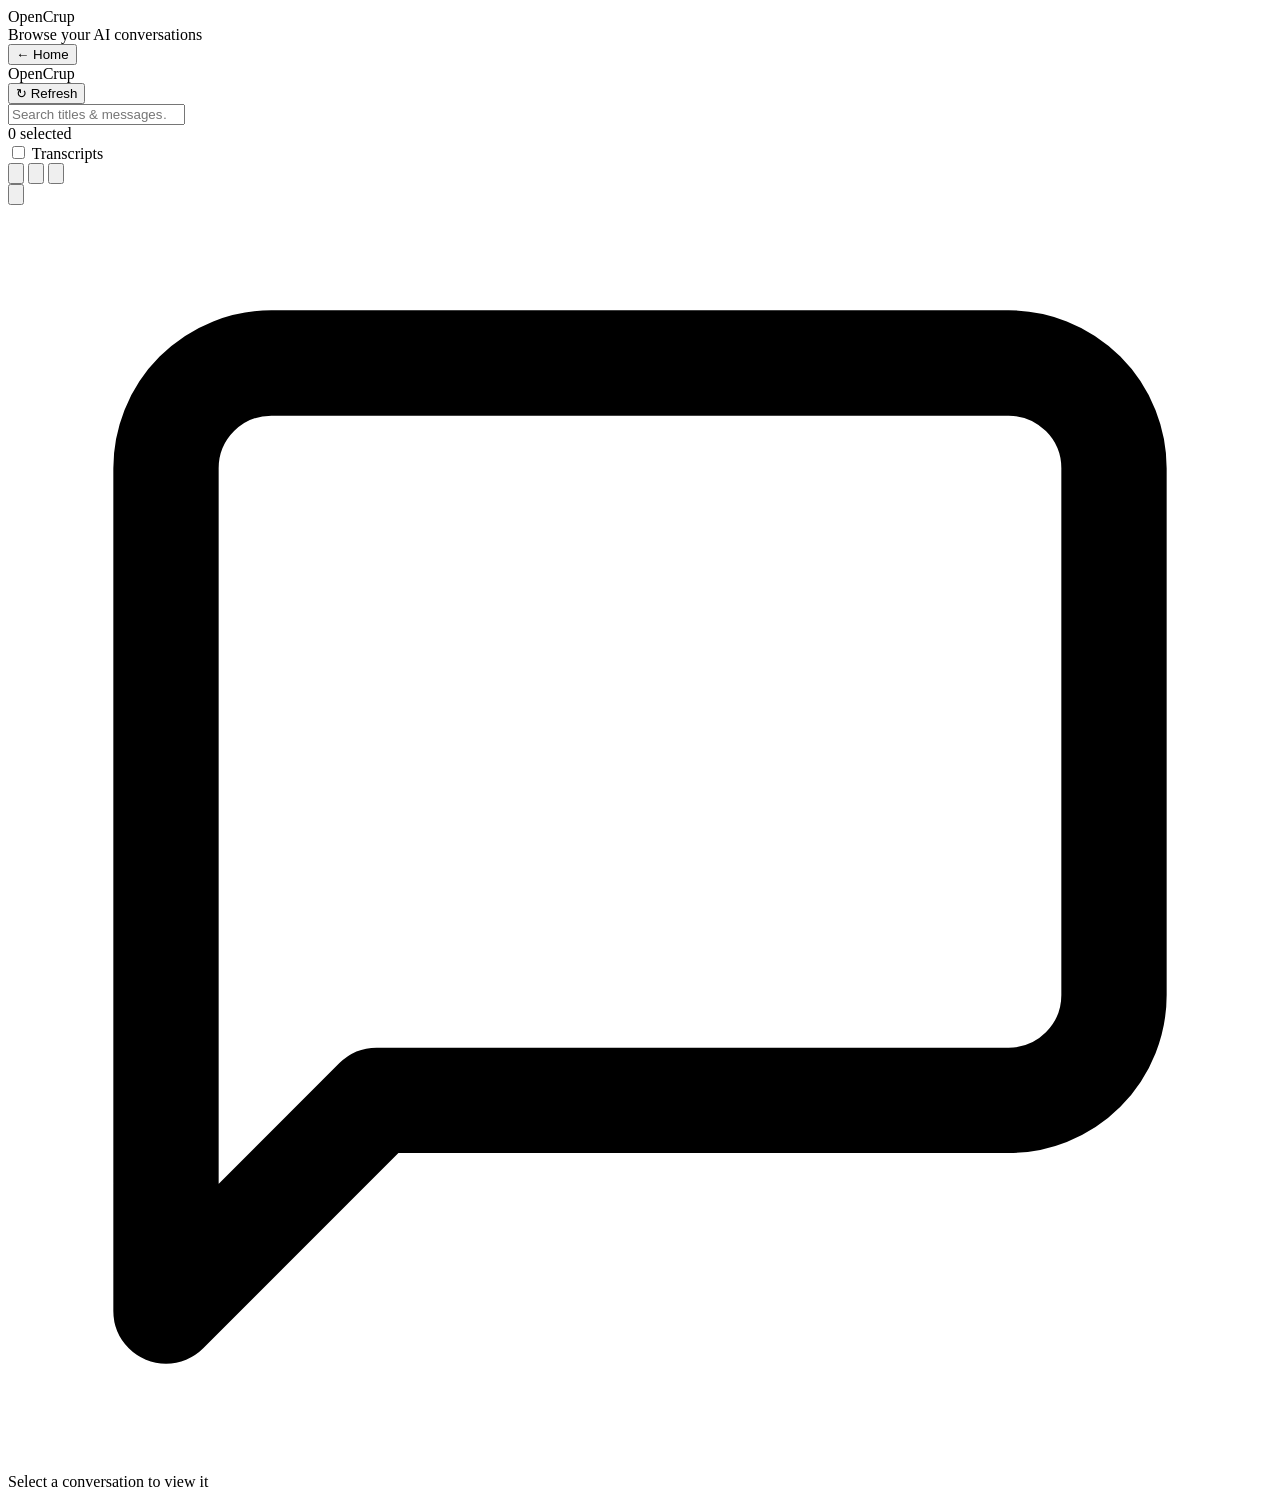
==== commit da5f7ad4: "Full-text search across all three sources Search now matches message content, not just title/directo" ====
--- a/public/index.html
+++ b/public/index.html
@@ -31,7 +31,7 @@
 <main>
   <aside>
     <div class="filters">
-      <input type="search" id="f-search" placeholder="Search title, id, directory…">
+      <input type="search" id="f-search" placeholder="Search titles & messages…">
       <div class="row">
         <span class="badge" id="f-count"></span>
         <span class="spacer" style="flex:1"></span>
